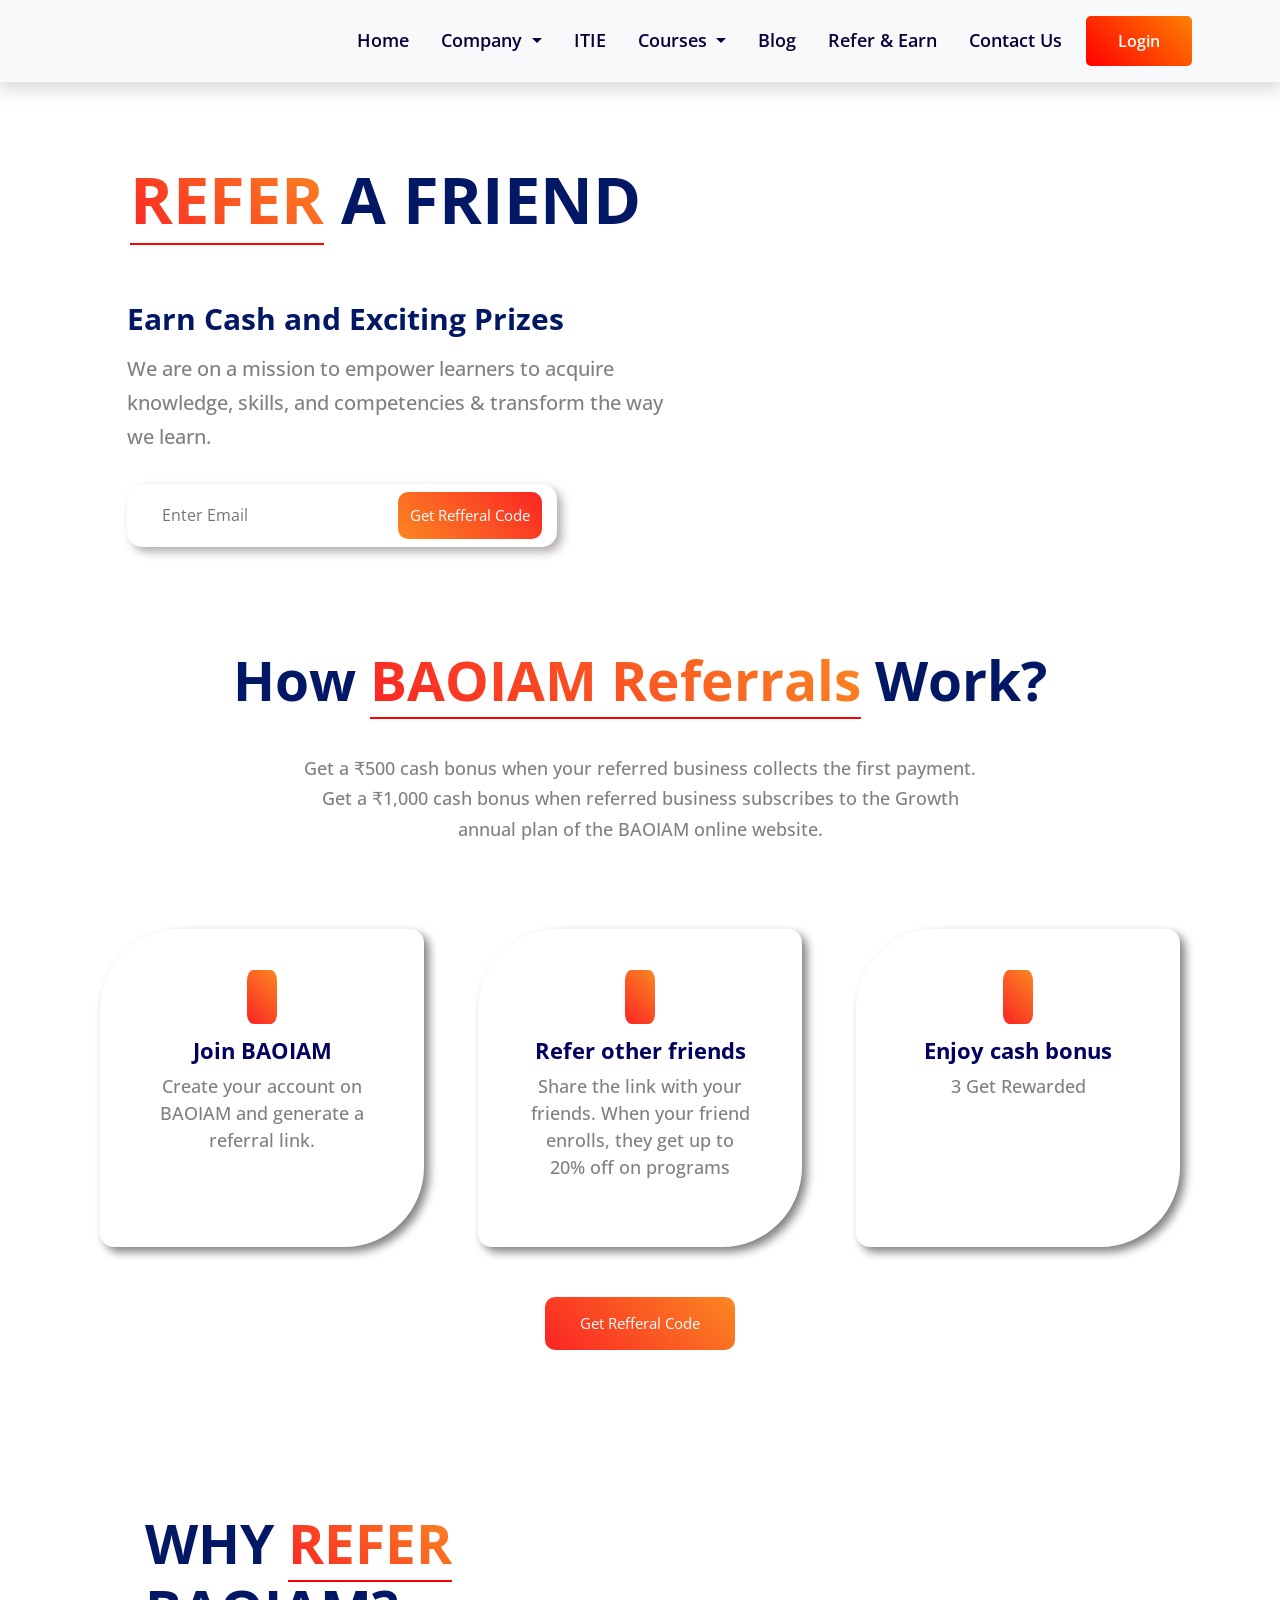
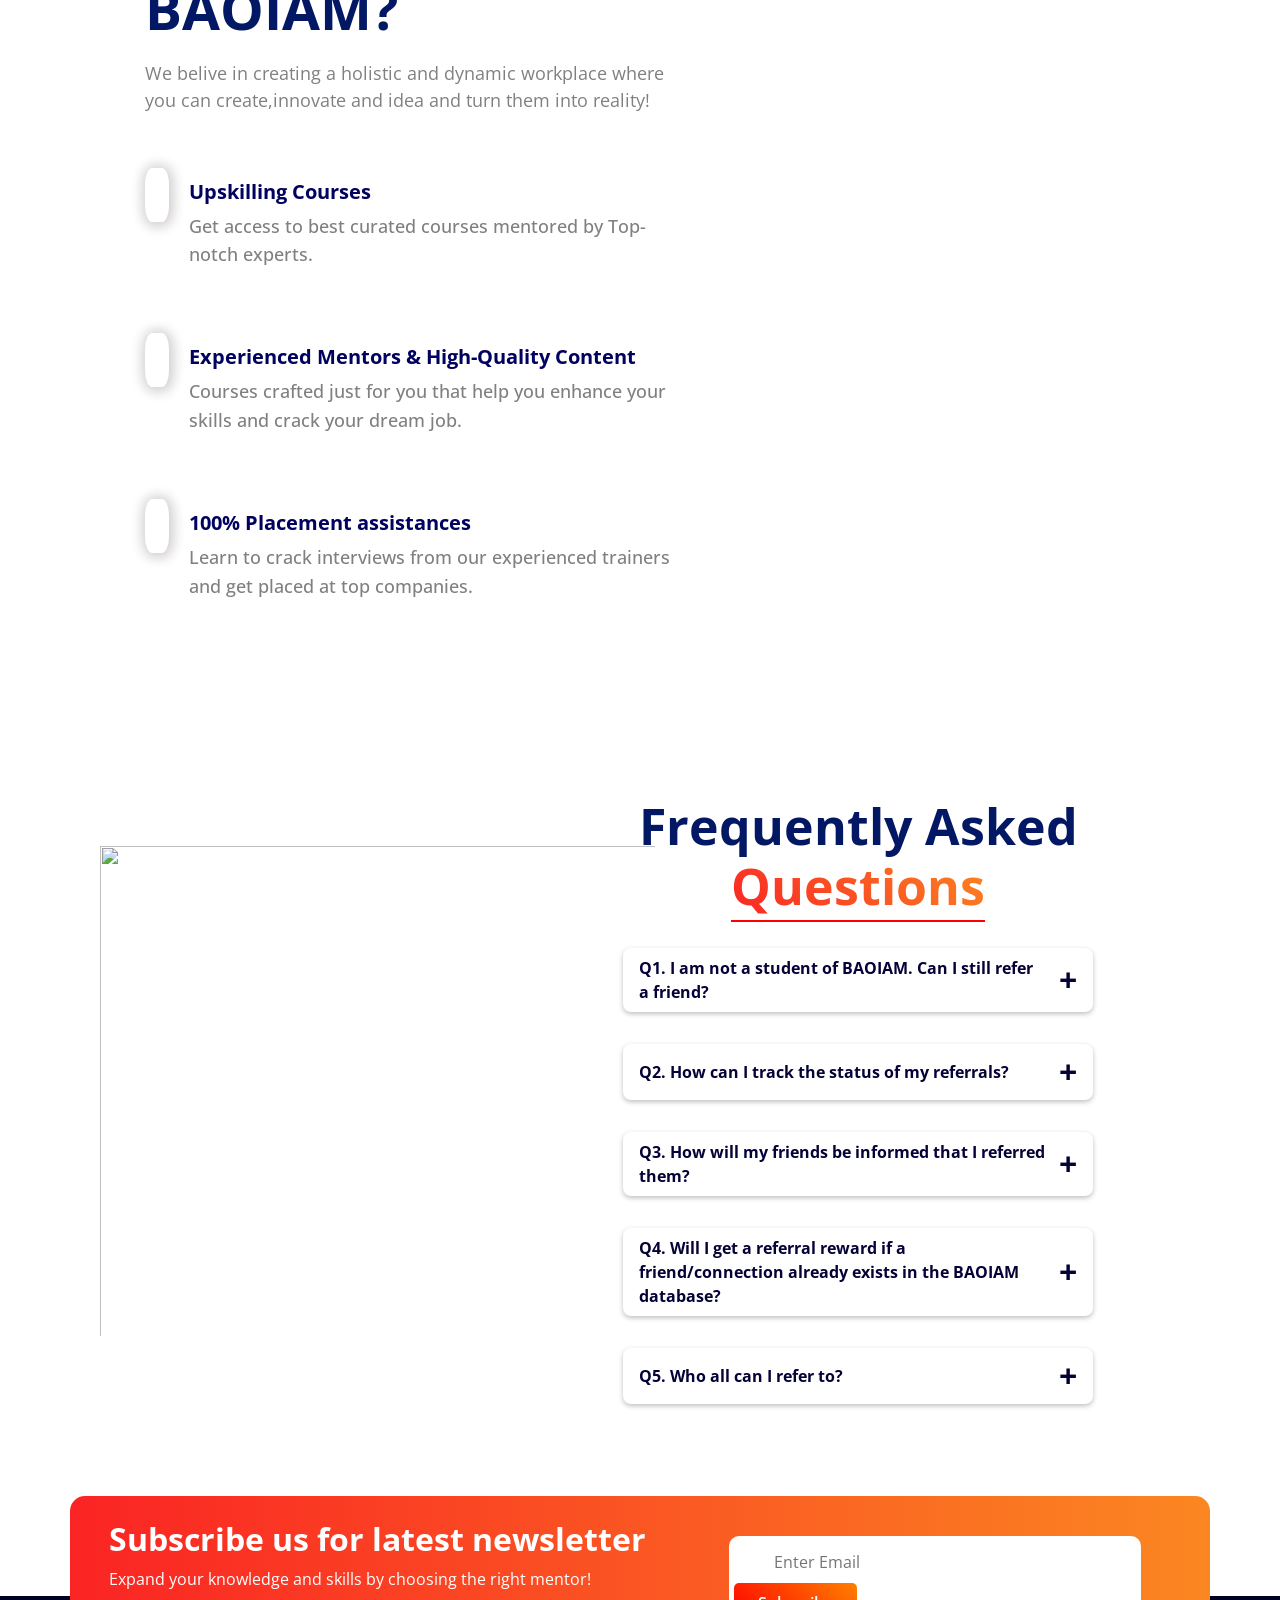
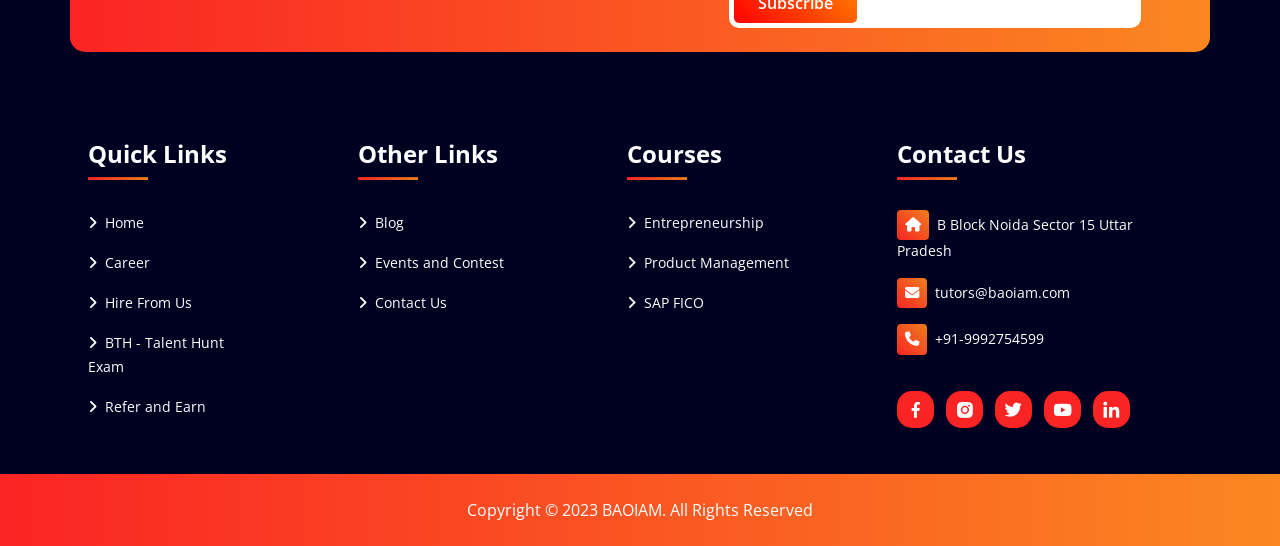
==== Baoiam-refer-page-main/index.html @ 4308d693 "change the align of footer" ====
<!DOCTYPE html>
<html lang="en">

<head>
  <meta charset="UTF-8">
  <meta http-equiv="X-UA-Compatible" content="IE=edge">
  <meta name="viewport" content="width=device-width, initial-scale=1.0">
  <title>Refer & Earn</title>
  <meta name="viewport" content="width=device-width" , initial-scale="1.0">
  <link rel="stylesheet" href="refer.css" />
  <link rel="stylesheet" href="https://unicons.iconscout.com/release/v4.0.0/css/line.css" />

  <link rel="stylesheet" href="Header-footer.css">
  <link rel="stylesheet" href="https://cdn.jsdelivr.net/npm/bootstrap@4.6.2/dist/css/bootstrap.min.css"
    integrity="sha384-xOolHFLEh07PJGoPkLv1IbcEPTNtaed2xpHsD9ESMhqIYd0nLMwNLD69Npy4HI+N" crossorigin="anonymous">
  <link rel="stylesheet" href="https://cdnjs.cloudflare.com/ajax/libs/font-awesome/6.3.0/css/all.min.css">

  <link rel="stylesheet" href="https://cdn.jsdelivr.net/npm/@fortawesome/fontawesome-free@6.2.1/css/fontawesome.min.css"
    integrity="sha384-QYIZto+st3yW+o8+5OHfT6S482Zsvz2WfOzpFSXMF9zqeLcFV0/wlZpMtyFcZALm" crossorigin="anonymous">
  <link href='https://unpkg.com/boxicons@2.1.4/css/boxicons.min.css' rel='stylesheet'>


</head>

<body>

  <header>
    <nav class="navbar fixed-top navbar-expand-lg navbar-light bg-light shadow p-2  pr-3" id="navbar">
      <a class="navbar-brand" href="">
        <img src="image/brand.png" alt="">
      </a>
      <button class="navbar-toggler" type="button" data-toggle="collapse" data-target="#navbarNavDropdown"
        aria-controls="navbarNavDropdown" aria-expanded="false" aria-label="Toggle navigation">
        <span class="navbar-toggler-icon"></span>
      </button>
      <div class="collapse navbar-collapse" id="navbarNavDropdown">
        <div class="mr-auto"></div>
        <ul class="navbar-nav">
          <li class="nav-item">
            <a class="nav-link" href="../index.html">Home</a>
          </li>
          <li class="nav-item dropdown">
            <a class="nav-link dropdown-toggle" href="#" id="navbarDropdown" role="button" data-toggle="dropdown"
              aria-haspopup="true" aria-expanded="false">
              Company
            </a>
            <div class="dropdown-menu" aria-labelledby="navbarDropdown">
              <a class="dropdown-item" href="../career/career.html">Career</a>
              <a class="dropdown-item" href="../Hire-From-Us/index.html">Hire from us</a>
            </div>
          </li>
          <li class="nav-item">
            <a class="nav-link" href="../ITIE-master/index.html">ITIE</a>
          </li>

          <li class="nav-item dropdown">
            <a class="nav-link dropdown-toggle" href="#" id="navbarDropdown" role="button" data-toggle="dropdown"
              aria-haspopup="true" aria-expanded="false">
              Courses
            </a>
            <div class="dropdown-menu" aria-labelledby="navbarDropdown">
              <a class="dropdown-item" href="../course-master/index.html">Courses</a>
              <a class="dropdown-item" href="../Entre-master/index.html">Entrepreneurship Course</a>
            </div>
          </li>
          <li class="nav-item">
            <a class="nav-link" href="./Blog-Section-main/main-blog.html">Blog</a>
          </li>
          <li class="nav-item">
            <a class="nav-link" href="./Baoiam-refer-page-main/index.html">Refer & Earn</a>
          </li>
          <li class="nav-item active">
            <a class="nav-link" id="active" href="../contact-page/index.html">Contact Us</a>
          </li>

          <li class="nav-item">
            <a href="../Login/index.html"><button class="btn-1">Login</button></a>
          </li>
        </ul>
      </div>
    </nav>
    </div>
  </header>
  <!--refer and earn SECTION-->
  <section class="homepage">
    <div class="heading">
      <h3> <span>REFER</span> A FRIEND</h3>
    </div>

    <div class="refer_row">
      <div class="rf_col">
        <!-- <h3> <span>REFER</span> A FRIEND</h3>-->
        <h4>Earn Cash and Exciting Prizes</span></h4>
        <p>
          We are on a mission to empower learners to acquire knowledge, skills,
          and competencies & transform the way we learn.
        </p>
        <form action="">
          <input type="email" class="emailtext" name="Email" placeholder="Enter Email" required />
          <button type="submit" class="bttn">Get Refferal Code</button>
        </form>
      </div>
      <div class="rf_col2">
        <img src="image/Refer_img.png" alt="" />
      </div>
    </div>
  </section>
  <!--HOW SECTION-->
  <section class="how">
    <div class="ad_header1">
      <div class="titale">
        <h2>How <span>BAOIAM Referrals</span> Work?</h2>
        <p>
          Get a ₹500 cash bonus when your referred business collects the first
          payment. Get a ₹1,000 cash bonus when referred business subscribes
          to the Growth annual plan of the BAOIAM online website.
        </p>
      </div>
    </div>

    <div class="content">
      <div class="content_list1">
        <div class="content_data">
          <div class="data_list">
            <i class="uil uil-refresh"></i>
            <h3>Join BAOIAM</h3>
            <p>
               Create your account on BAOIAM and generate a referral link.
            </p>
          </div>
        </div>

        <div class="arrow">
          <i class="uil uil-arrow-circle-right"></i>
        </div>

        <div class="content_data">
          <div class="data_list">
            <i class="uil uil-refresh"></i>
            <h3>Refer other friends</h3>
            <p>
              Share the link with your friends. When your friend enrolls, they get up to 20% off on programs
            </p>
          </div>
        </div>

        <div class="arrow">
          <i class="uil uil-arrow-circle-right"></i>
        </div>

        <div class="content_data">
          <div class="data_list">
            <i class="uil uil-refresh"></i>
            <h3>Enjoy cash bonus</h3>
            <p>
              3 Get Rewarded
            </p>
          </div>
        </div>
      </div>
    </div>
    <div class="refer_buttom">
      <button type="submit" class="bttn2">Get Refferal Code</button>
    </div>
  </section>
  <!--why SECTION-->
  <section class="why">
    <div class="why_list">
      <div class="list1">
        <div class="why_head">
          <h3>WHY <span>REFER</span> BAOIAM?</h3>
          <p>We belive in creating a holistic and dynamic workplace where you
            can create,innovate and idea and turn them into reality!</p>
        </div>

        <div class="why_content">
          <div class="why_content_data">
            <div class="icons">
              <i class="uil uil-shield-check"></i>
            </div>
            <div class="why_content_data_list">
              <h3>Upskilling Courses</h3>
              <p>Get access to best curated courses mentored by Top-notch experts.</p>
            </div>
          </div>

          <div class="why_content_data">
            <div class="icons">
              <i class="uil uil-shield-check"></i>
            </div>
            <div class="why_content_data_list">
              <h3>Experienced Mentors & High-Quality Content</h3>
              <p>Courses crafted just for you that help you enhance your
                skills and crack your dream job.</p>
            </div>
          </div>

          <div class="why_content_data">
            <div class="icons">
              <i class="uil uil-shield-check"></i>
            </div>
            <div class="why_content_data_list">
              <h3>100% Placement assistances</h3>
              <p>Learn to crack interviews from our experienced trainers and get placed at top companies.</p>
            </div>
          </div>
        </div>
      </div>
      <div class="list2">
        <img src="image/Yes_or_no.png" alt="">
      </div>
    </div>
  </section>
  <!--FQA SECTION-->
  <div class="container-main faq">
    <div class="img">
      <img id="faq-img" src="image/FAQs-amico.png">
    </div>

    <div class="ac-main">
      <h1>Frequently Asked <span>Questions</span></h1>
      <div class="accordion">
        <div class="accordion-item">
          <div class="accordion-item-header">
            Q1. I am not a student of BAOIAM. Can I still refer a friend?
          </div><!-- /.accordion-item-header -->
          <div class="accordion-item-body">
            <div class="accordion-item-body-content">
              Yes, If you are aware of BAOIAM and believe in what we are doing, then feel free to refer your friend.
            </div>
          </div><!-- /.accordion-item-body -->
        </div><!-- /.accordion-item -->
      </div>
      <div class="accordion">
        <div class="accordion-item">
          <div class="accordion-item-header">
            Q2. How can I track the status of my referrals?
          </div>
          <div class="accordion-item-body">
            <div class="accordion-item-body-content">
              You will be informed by email once BAOIAM receives your referral details.
            </div>
          </div>
        </div>
      </div>
      <div class="accordion">
        <div class="accordion-item">
          <div class="accordion-item-header">
            Q3. How will my friends be informed that I referred them?
          </div>
          <div class="accordion-item-body">
            <div class="accordion-item-body-content">
              Your friends will receive an email confirmation from BAOIAM informing them that they have been referred by
              you. They will be asked to confirm.
            </div>
          </div>
        </div>
      </div>
      <div class="accordion">
        <div class="accordion-item">
          <div class="accordion-item-header">
            Q4. Will I get a referral reward if a friend/connection already exists in the BAOIAM database?
          </div>
          <div class="accordion-item-body">
            <div class="accordion-item-body-content">
              No, there is no reward if your friend is connected with BAOIAM or its infromation exists in  BAOIAM database
            </div>
          </div>
        </div>
      </div>
      <div class="accordion">
        <div class="accordion-item">
          <div class="accordion-item-header">
            Q5. Who all can I refer to?
          </div>
          <div class="accordion-item-body">
            <div class="accordion-item-body-content">
              Anyone who meets the eligibility criteria for our courses can be referred. They should be between 18 - 28
              years of age. They should know the basics of the English language, have a laptop, and a good internet
              connection.
            </div>
          </div>
        </div>
      </div>
    </div>
  </div>
  <!--subscribe SECTION-->
  <div class="container subscribe" id="subscribe">
    <div class="col-md-12 p-4 row">
      <div class="col-md-7">
        <h2>Subscribe us for latest newsletter</h2>
        <p>Expand your knowledge and skills by choosing the right mentor!</p>
      </div>
      <div class="col-md-5 pt-3">
        <div class="form">
          <input type="email" name="Email" placeholder="Enter Email" required>
          <button type="Submit" class="btn-3">Subscribe</button>
        </div>
      </div>
    </div>
  </div>
  <!--Footer SECTION-->
  <footer class="text-center text-white">
    <div class="footer-container text-left text-md-start mt-4">
      <div class="row mr-3">
        <div class="col-md-3 col-lg-2 col-xl-2 mx-auto mb-4">
          <!-- Links -->
          <h6>Quick Links</h6>
          <hr class="mb-4 mt-0 d-inline-block mx-auto" id="hr-line" />
          <p>
            <a href="../index.html" class="text-white" style="font-size: 0.9rem;"><i
                class="fa-solid fa-angle-right mr-2"></i>Home</a>
          </p>
          <p>
            <a href="../career/career.html" class="text-white" style="font-size: 0.9rem;"><i
                class="fa-solid fa-angle-right mr-2"></i>Career</a>
          </p>
          <p>
            <a href="../Hire-From-Us/index.html" class="text-white" style="font-size: 0.9rem;"><i class="fa-solid fa-angle-right mr-2"></i>Hire
              From Us</a>
          </p>
          <p>
            <a href="#!" class="text-white" style="font-size: 0.9rem;"><i class="fa-solid fa-angle-right mr-2"></i>BTH
              - Talent Hunt Exam</a>
          </p>
          <p>
            <a href="../Baoiam-refer-page-main/index.html" class="text-white" style="font-size: 0.9rem;"><i class="fa-solid fa-angle-right mr-2"></i>Refer
              and Earn</a>
          </p>
        </div>

        <div class="col-md-3 col-lg-2 col-xl-2 mx-auto mb-4">
          <!-- Links -->
          <h6>Other Links</h6>
          <hr class="mb-4 mt-0 d-inline-block mx-auto" id="hr-line" />
          <p>
            <a href="../Blog-Section-main/main-blog.html" class="text-white" style="font-size: 0.9rem;"><i
                class="fa-solid fa-angle-right mr-2"></i>Blog</a>
          </p>
          <p>
            <a href="#!" class="text-white" style="font-size: 0.9rem;"><i
                class="fa-solid fa-angle-right mr-2"></i>Events and Contest</a>
          </p>
          <p>
            <a href="../contact-page/index.html" class="text-white" style="font-size: 0.9rem;"><i
                class="fa-solid fa-angle-right mr-2"></i>Contact Us</a>
          </p>
        </div>
        <!-- Grid column -->

        <!-- Grid column -->
        <div class="col-md-3 col-lg-2 col-xl-2 mx-auto mb-4">
          <!-- Links -->
          <h6>Courses</h6>
          <hr class="mb-4 mt-0 d-inline-block mx-auto" id="hr-line" />
          <p>
            <a href="../Blog-Section-main/blogs/blog2.html" class="text-white" style="font-size: 0.9rem;"><i
                class="fa-solid fa-angle-right mr-2"></i>Entrepreneurship</a>
          </p>
          <p>
            <a href="../Blog-Section-main/blogs/blog1.html" class="text-white" style="font-size: 0.9rem;"><i
                class="fa-solid fa-angle-right mr-2"></i>Product Management</a>
          </p>
          <p>
            <a href="#!" class="text-white" style="font-size: 0.9rem;"><i class="fa-solid fa-angle-right mr-2"></i>SAP
              FICO</a>
          </p>
        </div>
        <!-- Grid column -->

        <!-- Grid column -->
        <div class="col-md-3 col-lg-3 col-xl-3 mx-auto mb-md-0 mb-3 contact-us">
          <!-- Links -->
          <h6>Contact Us</h6>
          <hr class="mb-4 mt-0 d-inline-block mx-auto" id="hr-line" />
          <p style="font-size: 0.9rem;"><i class="fas fa-home mr-1 p-2 rounded"></i> B Block Noida Sector 15 Uttar
            Pradesh</p>
          <p style="font-size: 0.9rem;"><i class="fas fa-envelope mr-1 p-2 rounded"></i> tutors@baoiam.com</p>
          <p style="font-size: 0.9rem;"><i class="fas fa-phone mr-1 p-2 rounded"></i> +91-9992754599</p>
          <div class="social">
            <a href="https://www.facebook.com/profile.php?id=100064896061625"><i class='bx bxl-facebook'></i></a>
            <a href="https://www.instagram.com/beaoneinamillion/"><i class='bx bxl-instagram-alt'></i></a>
            <a href="https://twitter.com/BAOIAM1"><i class='bx bxl-twitter'></i></a>
            <a href="#"><i class='bx bxl-youtube'></i></a>
            <a href="https://www.linkedin.com/company/baoiam-innovations-pvt-ltd/mycompany/"><i class='bx bxl-linkedin'></i></a>
          </div>
        </div>
      </div>
    </div>
    </div>

    <div class="footer-end text-left p-2">
      <div class="footer-end-container">
        Copyright © 2023
        <a class="text-white" href="https://mdbootstrap.com/">BAOIAM. </a>All Rights Reserved
      </div>
    </div>
  </footer>


  <script src="https://cdnjs.cloudflare.com/ajax/libs/jquery/3.6.4/jquery.min.js"></script>
  <script src="https://cdn.jsdelivr.net/npm/popper.js@1.16.1/dist/umd/popper.min.js"
    integrity="sha384-9reFTGAW83EW2RDu2S0VKaIzap3H66lZH81PoYlFhbGU+6BZp6G7niu735Sk7lN" crossorigin="anonymous"></script>
  <script src="https://cdn.jsdelivr.net/npm/bootstrap@4.6.2/dist/js/bootstrap.min.js"
    integrity="sha384-+sLIOodYLS7CIrQpBjl+C7nPvqq+FbNUBDunl/OZv93DB7Ln/533i8e/mZXLi/P+"
    crossorigin="anonymous"></script>
  <script>
    var lastScrollTop = 0;
    navbar = document.getElementById('navbar');
    window.addEventListener("scroll", function () {
      var scrollTop = window.pageXOffset || document.documentElement.scrollTop;

      if (scrollTop > lastScrollTop) {
        navbar.style.top = '-100px';
      } else {
        navbar.style.top = '0';
      }
      lastScrollTop = scrollTop;
    })

    const accordionItemHeaders = document.querySelectorAll(".accordion-item-header");

    accordionItemHeaders.forEach(accordionItemHeader => {
      accordionItemHeader.addEventListener("click", event => {


        const currentlyActiveAccordionItemHeader = document.querySelector(".accordion-item-header.active");
        if (currentlyActiveAccordionItemHeader && currentlyActiveAccordionItemHeader !== accordionItemHeader) {
          currentlyActiveAccordionItemHeader.classList.toggle("active");
          currentlyActiveAccordionItemHeader.nextElementSibling.style.maxHeight = 0;
        }

        accordionItemHeader.classList.toggle("active");
        const accordionItemBody = accordionItemHeader.nextElementSibling;
        if (accordionItemHeader.classList.contains("active")) {
          accordionItemBody.style.maxHeight = accordionItemBody.scrollHeight + "px";
        }
        else {
          accordionItemBody.style.maxHeight = 0;
        }

      });
    });
  </script>
</body>

</html>
---- Baoiam-refer-page-main/refer.css ----
@import url('https://fonts.googleapis.com/css2?family=Open+Sans:wght@300;400;500;600;700;800&display=swap');
@import url('https://fonts.googleapis.com/css2?family=PT+Sans:wght@400;700&display=swap'); 

@import url('https://fonts.googleapis.com/css2?family=Open+Sans:wght@300;400;500;600;700;800&display=swap');
@import url('https://fonts.googleapis.com/css2?family=PT+Sans:wght@400;700&display=swap');

* {
  margin: 0;
  padding: 0;
  box-sizing: border-box;
  font-family: 'Open Sans', sans-serif;
}

body{
  overflow-x: hidden;
}
:root {
  --color-orange: linear-gradient(45deg, #fa2424, #ed7e1e);
  --color-white: #ffffff;
  --box-shadow: 0px 0px 50px 0px rgb(0 0 0/10%);
}

.orange-color{
  position: relative; 
  background: -webkit-linear-gradient(0deg,#fa2424, #fb8721);
  -webkit-background-clip: text;
  -webkit-text-fill-color: transparent;
}

a{
  text-decoration: none !important;
}


img {
  width: 100%;
}

.btn-3 {
  font-size: 1rem;
  font-weight: 600;
  padding: 0.5rem 1.5rem;
  background: -webkit-linear-gradient(45deg, #ff0000, #ff8000);
  -webkit-text-fill-color: #ffffff;
  border: none;
  border-radius: 5px;
  transition: 3s;
}

.btn-1:hover {
  background: -webkit-linear-gradient(45deg, #ff8000, #ff0000);
}


header {
  background: var(--color-white);
  z-index: 1 !important;
  box-shadow: rgb(49, 49, 49);
}

header .nav-item {
  padding: 0.5rem;
}

header .nav-item a {
  padding-top: 0.7rem;
  color: rgb(6, 0, 56) !important;
  font-size: 1.1rem;
  font-weight: 600;
}

header .navbar-brand{
  padding-left:4rem;
}

header .navbar-nav{
  padding-right:4rem;
}

header img {
  width: 120px;
}


header .nav-item a:hover {
  color: #ec4f01 !important;
}

.btn-1 {
  font-size: 1rem;
  font-weight: 600;
  padding: 0.8rem 2rem;
  background: -webkit-linear-gradient(45deg, #ff0000, #ff8000);
  -webkit-text-fill-color: #ffffff;
  border: none;
  border-radius: 5px;
  transition: 3s;
}

.btn-1:hover {
  background: -webkit-linear-gradient(45deg, #ff8000, #ff0000);
}




.underline{
  position: relative; 
  background: -webkit-linear-gradient(0deg,#fa2424, #fb8721);
  -webkit-background-clip: text;
  -webkit-text-fill-color: transparent;
  border-bottom: 2px solid rgb(245, 69, 0);
}

.subscribe{
  position: relative;
  margin-bottom: -5rem;
  background: -webkit-linear-gradient(0deg,#fa2424, #fb8721);
  border-radius: 15px;
  color: #fff;
}

#subscribe h2{
  font-weight: 700;
}

.form{
  background: #ffffff;
  padding: 5px 5px;
  border-radius: 10px;
  
}

.form input{
  border-radius: 5px;
  border-style: none;
  color: rgb(29, 29, 29);
  background-color: white;
  padding:9px 2.5rem;
  outline: none;
}

.social a{
  margin-right: 0.5rem;
}
@media (max-width: 991px) {

    header .navbar-brand{
      padding-left:3rem;
    }
    
    header .navbar-nav{
      padding-right:3rem;
    }

    .form input{
      padding:9px 1rem;
    }
}

@media (max-width: 769px) {
  .form input{
    padding:9px 2.6rem;
  }
}


@media (max-width: 576px){

  header .navbar-brand{
    padding-left:1rem;
  }
  
  header .navbar-nav{
    padding-right:1rem;
  }
  .form input{
    border-radius: 5px;
    border-style: none;
    color: rgb(29, 29, 29);
    background-color: white;
    padding:9px 1.5rem;
    outline: none;
  }
}


footer{
  display: relative;
  background-color: #000121;
  /* height: 100vh; */
}

.footer-container{
  padding-top: 9rem !important;
  padding: 1rem 4% ;
}

.footer-end-container{
  padding: 1rem 6% ;
   /* border: 1px solid white; */
   margin: 0 auto;
   text-align: center;
}
footer .row h6{
  font-size: 1.5rem;
  font-weight: 700;
}

#hr-line{
  width: 60px; 
  background:var(--color-orange); 
  height: 1.5px;
}

footer .contact-us p i{
  background: var(--color-orange);
  font-weight: 700;
}

footer .contact-us p div i{
  background: var(--color-orange);
  font-weight: 700;
}

.footer-end{
  background: -webkit-linear-gradient(0deg,#fa2424, #fb8721);
}

.social {
  padding-right: 5px;
}

.social a {
  height: 37px;
  width: 37px;
  background: #fa2424;
  color: #fff;
  display: inline-flex;
  align-items: center;
  justify-content: center;
  font-size: 21px;
  border-radius: 15px;
  margin-top: 20px;
  transition: 1s;
}

.social a:hover {
  background: #fff;
  color:#fa2424;
}



.homepage{
    margin: 0px 100px;
    /* background: url("/abstract-background-illustration-watercolor-blue-green.jpg"); */
    margin-top: 160px;
   
}
.heading h3{
  font-size: 65px;
  color:#031864;
  padding-left: 30px;
  font-weight: bold; 

}
.heading h3 span{
  font-size: 65px;
    background: -webkit-linear-gradient(45deg,#fa2424,#fb8721);
    -webkit-background-clip: text;
    -webkit-text-fill-color: transparent;
    border-bottom: 2px solid red;

}
.refer_row{
    display: flex;
    justify-content:center;
    
}
.rf_col{
    width:50%;
    margin: 40px 0;
}
/*
.rf_col h3{
    font-size: 65px;
    color:#031864;
    font-weight: bold; 
}

.rf_col h3 span{
    font-size: 65px;
    background: -webkit-linear-gradient(45deg,#fa2424,#fb8721);
    -webkit-background-clip: text;
    -webkit-text-fill-color: transparent;
    border-bottom: 2px solid red;
}
*/
.rf_col h4{
    font-size:30px;
    color:#031864;
    /*
    background: -webkit-linear-gradient(45deg,#011352,#789d7fb0);
    -webkit-background-clip: text;
    -webkit-text-fill-color: transparent;*/
    font-weight: bold;
    margin: 15px 0;

}
.rf_col h4 span{
    font-weight: 700;
    font-size: 35px;
    color: #031864;
}
.rf_col p{
    font-size: 20px;
    color: gray;
    padding-bottom: 10px;
    font-weight: 500;
    line-height: 1.7;
}

form{
    border-radius: 15px;
    padding: 8px 15px;
    background: #ffffff;
    width: fit-content;
    box-shadow: 5px 5px 10px rgb(180, 174, 174);
    margin-top: 20px;
    
}
form input{
    border-radius: 5px;
    border-style: none;
    color: rgb(29, 29, 29);
    background-color: white;
    padding:10px 20px;
    outline: none;
}
.bttn{
    margin-left: 10px;
    background:linear-gradient(45deg,#fb8721,#fa2424);
    border-style: none;
    border-radius: 10px;
    padding: 12px;
    color: rgb(255, 255, 255);
    font-size: 15px;
    transition: transform 0.5s;

}
.bttn:hover{
    /* color: #ffffff; */
    background:linear-gradient(45deg,#fa2424,#fb8721);
    /* background: #6d44b8; */
    cursor: pointer;
    /* transform: scale(1.1); */
    transform:translateY(-5px);

}

.rf_col2{
    width:45%;
}
.rf_col2 img{
    width: 90%;
    position: relative;
    bottom: 17%;
}
/* ---------------how---------- */
.how{
    padding: 60px 100px;
    margin-bottom: 10px;
    /* background: url("/abstract-background-illustration-watercolor-blue-green.jpg"); */

}

.titale h2{
    font-size: 55px;
    color:#031864;
    font-weight: bold;
    text-align: center;
    margin-bottom: 20px;

}

.titale h2 span{
    font-size: 55px;
    background: -webkit-linear-gradient(45deg,#fa2424,#fb8721);
    -webkit-background-clip: text;
    -webkit-text-fill-color: transparent;
    border-bottom: 2px solid red;
}
/* .titale h2 span{
    background: -webkit-linear-gradient(45deg,#3a65ff,#6cff87b0);
    -webkit-background-clip: text;
    -webkit-text-fill-color: transparent;
} */
.titale p{
    padding:0 200px ;
    margin-top: 40px;
    font-size: 18px;
    text-align: center;
    margin-bottom: 30px;
    color: gray;
    font-weight: 500;
    line-height: 1.7;
}

.content_list1{
    padding-top: 10px;
    display: flex;
    justify-content: space-between;
    text-align: center;
}
.content_data{
    margin-top: 45px;
    box-shadow: 5px 5px 10px gray;
    flex-basis: 30%;
    /* border: 2px solid red; */
    padding: 50px 50px;
    /* background: white; */
    border-radius:80px 14px;
}

.data_list i{
    padding:  10px 15px;
    /* border: 2px solid red; */
    border-radius: 20%;
    font-size: 25px;
    background: linear-gradient(45deg,#fa2424,#fb8721);
    color: white;

}
.data_list h3{
    margin-top: 20px;
    margin-bottom: 10px;
    color: rgb(1, 1, 96);
    font-size: 22px;
    font-weight: bold;
}
.data_list p{
    color: gray;
    font-size: 18px;
    font-weight: 500;
}
.refer_buttom{
    text-align: center;
    margin-top: 30px;
    padding: 20px;
}
.bttn2{
    /* margin-left: 10px; */
    background:linear-gradient(45deg,#fa2424,#fb8721);
    border-style: none;
    border-radius: 10px;
    padding: 15px 35px;
    color: rgb(255, 255, 255);
    font-size: 15px;
    transition: transform 0.5s;

}
.bttn2:hover{
    /* color: #ffffff; */
    background:linear-gradient(45deg,#fa2424,#fb8721);
    cursor: pointer;
    /* transform:; */
    transform: scale(1.1);
}
.arrow{
    padding-top: 155px;
}
.arrow i{
    /* border: 2px solid red ; */
    /* padding: 6px; */
    font-size: 35px;
    color: #6d44b8;
}

/* ------------------why------------ */
.why{
    padding: 50px 100px;
}
.why_list{
    display: flex;
    justify-content: center;
    
}
.list1{
    flex-basis: 50%;
}
.list2{
    flex-basis: 40%;
   
}
.list2 img{
    margin-top: 50px;
    width: 450px;
    float: right;
 /*   border-radius:30% 10% 30% ;
    box-shadow: 4px 4px 8px 2px rgba(96, 96, 96, 0.729); */
}
.why_head{
    
    font-size: 18px;
    color: gray;
    padding:20px 0px;
}
.why_head h3{
    font-size: 55px;
    color:#031864;
    font-weight: bold;
    padding-bottom: 10px;
}

.why_head h3 span{
    background-image: -webkit-linear-gradient(45deg,#fa2424,#fb8721);
    -webkit-background-clip: text;
    -webkit-text-fill-color: transparent;
    border-bottom:2px solid red;
}
.why_content_data{
    display: flex;
    margin-bottom: 20px;
}
.icons{
    margin-top: 27px;
}
.icons i{
    /* border: 2px solid red; */
    width: fit-content;
    font-size: 25px;
    border-radius: 30%;
    box-shadow: 1px 1px 12px 4px rgb(211, 207, 207);
    padding: 10px 12px;
    color: #fa2424;
    margin-right: 10px;
    margin-bottom: 20px;
    margin-top: 30px;
}
.why_content_data_list {
    font-size: 16px;
    color: gray;
    padding: 10px;
}
.why_content_data_list h3{
    color: rgb(1, 1, 96);
    padding-bottom: 0px;
    font-size: 20px;
    font-weight: bold;
    margin-top: 20px;
    /* font-weight: 700; */
}

.why_content_data_list p{
    font-size: 18px;
    font-weight: 500;
    line-height: 1.6;
}
/* -----------faq------------- */

.container-main{
    display: flex;
    justify-content: center;
    margin: 50px 95px;
  }

  .accordion {
    width: 72%;
    max-width: 1000px;
    margin: 2rem auto;
    
  }
  
  .ac-main h1{
    margin-top: 50px;
    font-size: 50px;
    text-align: center;
    color:#031864;
    font-weight: bold; 
}

.ac-main h1 span{
    font-size: 50px;
    background: -webkit-linear-gradient(45deg,#fa2424,#fb8721);
    -webkit-background-clip: text;
    -webkit-text-fill-color: transparent;
    border-bottom: 2px solid red;
}
  .accordion-item {
    background-color: #fff;
    color: #050237;
    margin: 1rem 0;
    border-radius: 0.5rem;
    box-shadow: 0 2px 5px 0 rgba(0,0,0,0.25);
  }
  
  .accordion-item-header {
    padding: 0.5rem 3rem 0.5rem 1rem;
    min-height: 3.5rem;
   
   
    font-weight: bold;
    display: flex;
    align-items: center;
    position: relative;
    cursor: pointer;
  }
  
  .accordion-item-header:hover{
    color:rgb(251, 96, 13);
    font-size: 1.05rem;
  } 
  .accordion-item-header::after {
    content: "\002B";
    font-size: 2rem;
    position: absolute;
    right: 1rem;
  }
  
  .accordion-item-header.active::after {
    content: "\2212";
  }
  
  .accordion-item-body {
    max-height: 0;
    overflow: hidden;
    transition: max-height 0.2s ease-out;
    color:rgb(99, 99, 99);
    font-weight: 500;
  }
  
  .accordion-item-body-content {
    padding: 1rem;
    line-height: 1.5rem;
    border-top: 1px solid;
    border-image: linear-gradient(to right, transparent, #34495e, transparent) 1;
  }
  
  .accordion-item-body-content ul{
      margin: 0 15px;
  }
  
  .img{
      width:40%;
     margin:100px 0;
  }
  
  .img img{
  width: 600px;
  height: 500px;
  padding-bottom: 10px;
  padding-right: 40px;
  padding-left: 5px;

  }
  



@media screen and (max-width:1000px)
{

    .homepage{
    margin: 50px 50px;
    /* background: url("/abstract-background-illustration-watercolor-blue-green.jpg"); */
    margin-top: 100px;
   
}
   
    .refer_row{
        flex-direction: column;
    }

    .rf_col{
    width:90%;
    margin: 40px 0;
}

    .rf_col2{
    width:90%;
    float: none;
}
.rf_col2 img{
    width: 90%;
}


/* HOW REFER WORK */

.how{
    padding: 60px 40px;
    margin-bottom: 10px;
    /* background: url("/abstract-background-illustration-watercolor-blue-green.jpg"); */

}

.titale h2{
    font-size: 45px;
}

.titale h2 span{
    font-size: 45px;
}


.titale p{
    padding:0 50px ;
}


/* Why Baoiam */

.why{
    padding: 50px 50px;
}

.why_list{
   flex-direction: column; 
}

.list2 img{
    margin-top: 50px;
    width: 90%;
    float:none;
}

/* FAQ */
.container-main{
    flex-direction: column-reverse;
    margin: 10px 50px;
  }

   .img{
      width:90%;
     margin:50px 0;
  }
  
  .img img{
  width:90%;
  }
  

}


@media screen and (max-width:450px)
{
.data_list h3{
    display:inline;
    font-size:16px;
  }
  
  .data_list i{
    font-size: 12px;
    padding: 5px 5px
   /* padding: 5px 10px 5px 10px;*/
  }
  .data_list p{
    margin-top: 15px;
    font-size: 14px;
  }
  .arrow{

    padding-left: 50px;
    padding-top: 0;
    rotate: 90deg;
}
.arrow i{
    /* border: 2px solid red ; */
    /* padding: 6px; */
    font-size: 35px;
    color: #6d44b8;
}

}







@media screen and (max-width:600px)
{
    .homepage{
        margin: 0px 20px;
        /* background: url("/abstract-background-illustration-watercolor-blue-green.jpg"); */
        margin-top: 100px;
       
    }
    .heading h3{
        font-size: 26px;
        color:#031864;
        font-weight: bold;
        margin-top: 20px;
        margin-bottom: 0px;
        padding-left: 0px;


    }
    
    .heading h3 span{
        font-size: 26px;
    }
    .refer_row {
      display: flex;
      flex-direction: column;
    }
  
    .rf_col {
      order: 2;
    }
  
    .rf_col2 {
      order: 1;
      padding-left: 10%;
    }
    .rf_col2 img {
         margin-top: 30px;
         margin-bottom: 0;
    }
    .rf_col h4{
        font-size:22px;
        margin: 10px 0;

    
    }
    .rf_col h4 span{
        font-weight: 700;
        font-size: 20px;
        color: #080404;
    }
    .rf_col p{
      font-size: 16px;
      text-align: justify;
      
    }
    form {
      text-align: center;
    }
  
    .emailtext {
      text-align: center;
    }


    .how{
        padding: 30px 20px;
        margin-bottom: 10px;
        /* background: url("/abstract-background-illustration-watercolor-blue-green.jpg"); */
    
    }
    
    .titale h2{
        text-align:center ;
        font-size: 20px;
    }
    
    .titale h2 span{
        font-size: 20px;
    }
    
    
    .titale p{
        padding:0 0px ;
        font-size: 16px;
        text-align: justify;
    }

    .content_list1{
        padding-top: 10px;
        display: flex;
        flex-direction: column;
        text-align: center;
    }
    .data_list h3{
      display:inline;
      font-size:16px;
    }
    .data_list i{
      font-size: 15px;
      
      padding: 5px 10px 5px 10px;
    }

    .content_data{
      box-shadow: 4px 4px 4px gray;
        margin-top: 30px;
    }

    .arrow{

        padding-left: 50px;
        padding-top: 0;
        rotate: 90deg;
    }
    .arrow i{
        /* border: 2px solid red ; */
        /* padding: 6px; */
        font-size: 35px;
        color: #6d44b8;
    }


    /* Why Baoiam */

.why{
    padding: 10px 20px;
}
.why_list {
  display: flex;
  flex-direction: column;
}

.list1 {
  order: 2;
}

.list2 {
  order: 1;
  padding-left: 15px;
  padding-right: 10px;
}

.why_head h3{
    font-size: 26px;
}
.why_head span{
  font-size:26px;
}
.why_head p{
  font-size: 16px;
  text-align: justify;
}
.why_content_data_list h3{
  font-size: 18px;
  line-height: 20px;
  margin-top: 22px;
  margin-bottom: 10px;
  /* padding-top: 20px;*/
}
.why_content_data_list p{
  font-size: 16px;
}

.list2 img{
    margin-top: 0px;
    width: 90%;
    float:none;
}


.ac-main h1{
    margin-top: 0px;
    font-size: 24px;
    text-align: center;
    color:#031864;
    font-weight: bold; 
}
.ac-main h1 span{
  font-size: 24px;
}

.accordion {
    width: 100%;
    max-width: 1000px;
    margin: 2rem 10px;
    
  }
  .accordion-item-header{
    font-size: 16px;
    font-weight: 500;
    text-align: left;
  }
  .accordion-item-body-content{
    font-size:16px;
    text-align: justify;
   
  }
  .img img {
    display: none;
    
  }
/*
  .col-md-7 h2{
    font-size: 24px;
    text-align:center;
  }
  .col-md-7 p{
    font-size: 16px;
    text-align:center ;
    padding-left: 10px;
  }
  */
    
}


/*

@media only screen and (min-width: 600px)
{

.homepage{
    margin: 50px 20px;
    /* background: url("/abstract-background-illustration-watercolor-blue-green.jpg"); 
    margin-top: 100px;
}
.heading h3{
  text-align: center;
  font-size: 36px;
  color:#031864;
  font-weight: bold;
}
.heading h3 span{
  font-size: 36px;
}
.refer_row {
  display: flex;
  flex-direction: column;
}
.rf_col {
  order: 2;
}

.rf_col2 {
  order: 1;
  padding-left: 10%;
}
.rf_col2 img {
  margin-top: 30px;
  margin-bottom: 0;
}
.rf_col h4{
 font-size:28px;
 margin: 10px 0;


}
.rf_col h4 span{
 font-weight: 700;
 font-size: 20px;
 color: #080404;
}
.rf_col p{
  font-size: 20px;
  text-align: justify;
  
}
form {
  margin-left: 40px;
  text-align: center;
}

.emailtext {
  text-align: center;
}
/*how section
.how{
  padding: 60px 20px;
  margin-bottom: 10px;
  /* background: url("/abstract-background-illustration-watercolor-blue-green.jpg");

}
.titale h2{
  text-align:center ;
  font-size: 36px;
}

.titale h2 span{
  
  font-size: 36px;
}
.titale p{
  padding:0 0px ;
  font-size: 20px;
  text-align: justify;
}
.content_list1{
  padding: 20px 20px;
  display: flex;
  flex-direction: column;
  text-align: center;
}
.content_data{
  margin-top: 30px;
}
.why{
  padding: 50px 20px;
}
.why_list {
display: flex;
flex-direction: column;
}

.list1 {
order: 2;
}

.list2 {
order: 1;
padding-left: 15px;
padding-right: 10px;
}
.why_head h3{
  text-align:center ;
  font-size: 36px;
}
.why_head span{
  text-align:center ;
font-size:36px;
}
.why_head p{
font-size: 20px;
text-align: justify;
}
.why_content_data_list h3{
font-size: 20px;
/* padding-top: 20px;
}
.why_content_data_list p{
font-size: 18px;
}
.ac-main h1{
  margin-top: 0px;
  font-size: 36px;
  text-align: center;
  color:#031864;
  font-weight: bold; 
}
.ac-main h1 span{
font-size: 36px;
}
.ac-main h1{
  margin-top: 0px;
  font-size: 30px;
  text-align: center;
  color:#031864;
  font-weight: bold; 
}
.ac-main h1 span{
font-size: 30px;
}

.accordion {
  width: 100%;
  max-width: 1000px;
  margin: 2rem 10px;
  
}
.accordion-item-header{
  font-size: 18px;
  font-weight: bold;
  text-align: left;
}
.accordion-item-body-content{
  font-size:18px;
  text-align: justify;
 
}
.img img {
  
  
}

.col-md-7 h2{
  font-size: 24px;
  text-align:center;
}
.col-md-7 p{
  font-size: 16px;
  text-align:center ;
  padding-left: 10px;
}
.form input {
  text-align: center;
}

  button.btn-3 {
  margin-left: 60px;
  
}
}





}*/
---- Baoiam-refer-page-main/Header-footer.css ----
@import url('https://fonts.googleapis.com/css2?family=Open+Sans:wght@300;400;500;600;700;800&display=swap');
@import url('https://fonts.googleapis.com/css2?family=PT+Sans:wght@400;700&display=swap');

* {
  margin: 0;
  padding: 0;
  box-sizing: border-box;
  font-family: 'Open Sans', sans-serif;
}

body{
  overflow-x: hidden;
}
:root {
  --color-orange: linear-gradient(45deg, #fa2424, #ed7e1e);
  --color-white: #ffffff;
  --box-shadow: 0px 0px 50px 0px rgb(0 0 0/10%);
}

.orange-color{
  position: relative; 
  background: -webkit-linear-gradient(0deg,#fa2424, #fb8721);
  -webkit-background-clip: text;
  -webkit-text-fill-color: transparent;
}

a{
  text-decoration: none !important;
}


img {
  width: 100%;
}

.btn-3 {
  font-size: 1rem;
  font-weight: 600;
  padding: 0.5rem 1.5rem;
  background: -webkit-linear-gradient(45deg, #ff0000, #ff8000);
  -webkit-text-fill-color: #ffffff;
  border: none;
  border-radius: 5px;
  transition: 3s;
}

.btn-1:hover {
  background: -webkit-linear-gradient(45deg, #ff8000, #ff0000);
}


header {
  background: var(--color-white);
  z-index: 1 !important;
  box-shadow: rgb(49, 49, 49);
}

header .nav-item {
  padding: 0.5rem;
}

header .nav-item a {
  padding-top: 0.7rem;
  color: rgb(6, 0, 56) !important;
  font-size: 1.1rem;
  font-weight: 600;
}

header .navbar-brand{
  padding-left:4rem;
}

header .navbar-nav{
  padding-right:4rem;
}

header img {
  width: 120px;
}


header .nav-item a:hover {
  color: #ec4f01 !important;
}

.btn-1 {
  font-size: 1rem;
  font-weight: 600;
  padding: 0.8rem 2rem;
  background: -webkit-linear-gradient(45deg, #ff0000, #ff8000);
  -webkit-text-fill-color: #ffffff;
  border: none;
  border-radius: 5px;
  transition: 3s;
}

.btn-1:hover {
  background: -webkit-linear-gradient(45deg, #ff8000, #ff0000);
}




.underline{
  position: relative; 
  background: -webkit-linear-gradient(0deg,#fa2424, #fb8721);
  -webkit-background-clip: text;
  -webkit-text-fill-color: transparent;
  border-bottom: 2px solid rgb(245, 69, 0);
}

.subscribe{
  position: relative;
  margin-bottom: -5rem;
  background: -webkit-linear-gradient(0deg,#fa2424, #fb8721);
  border-radius: 15px;
  color: #fff;
}

#subscribe h2{
  font-weight: 700;
}

.form{
  background: #ffffff;
  padding: 5px 5px;
  border-radius: 10px;
  
}

.form input{
  border-radius: 5px;
  border-style: none;
  color: rgb(29, 29, 29);
  background-color: white;
  padding:9px 2.5rem;
  outline: none;
}

.social a{
  margin-right: 0.5rem;
}
@media (max-width: 991px) {

    header .navbar-brand{
      padding-left:3rem;
    }
    
    header .navbar-nav{
      padding-right:3rem;
    }

    .form input{
      padding:9px 1rem;
    }
}

@media (max-width: 769px) {
  .form input{
    padding:9px 2.6rem;
  }
}


@media (max-width: 576px){

  header .navbar-brand{
    padding-left:1rem;
  }
  
  header .navbar-nav{
    padding-right:1rem;
  }
  .form input{
    border-radius: 5px;
    border-style: none;
    color: rgb(29, 29, 29);
    background-color: white;
    padding:9px 1.5rem;
    outline: none;
  }
}


footer{
  display: relative;
  background-color: #000121;
  /* height: 100vh; */
}

.footer-container{
  padding-top: 9rem !important;
  padding: 1rem 4% ;
}

.footer-end-container{
  padding: 1rem 6% ;
   /* border: 1px solid white; */
   margin: 0 auto;
   text-align: center;
}
footer .row h6{
  font-size: 1.5rem;
  font-weight: 700;
}

#hr-line{
  width: 60px; 
  background:var(--color-orange); 
  height: 1.5px;
}

footer .contact-us p i{
  background: var(--color-orange);
  font-weight: 700;
}

footer .contact-us p div i{
  background: var(--color-orange);
  font-weight: 700;
}

.footer-end{
  background: -webkit-linear-gradient(0deg,#fa2424, #fb8721);
}

.social {
  padding-right: 5px;
}

.social a {
  height: 37px;
  width: 37px;
  background: #fa2424;
  color: #fff;
  display: inline-flex;
  align-items: center;
  justify-content: center;
  font-size: 21px;
  border-radius: 15px;
  margin-top: 20px;
  transition: 1s;
}

.social a:hover {
  background: #fff;
  color:#fa2424;
}
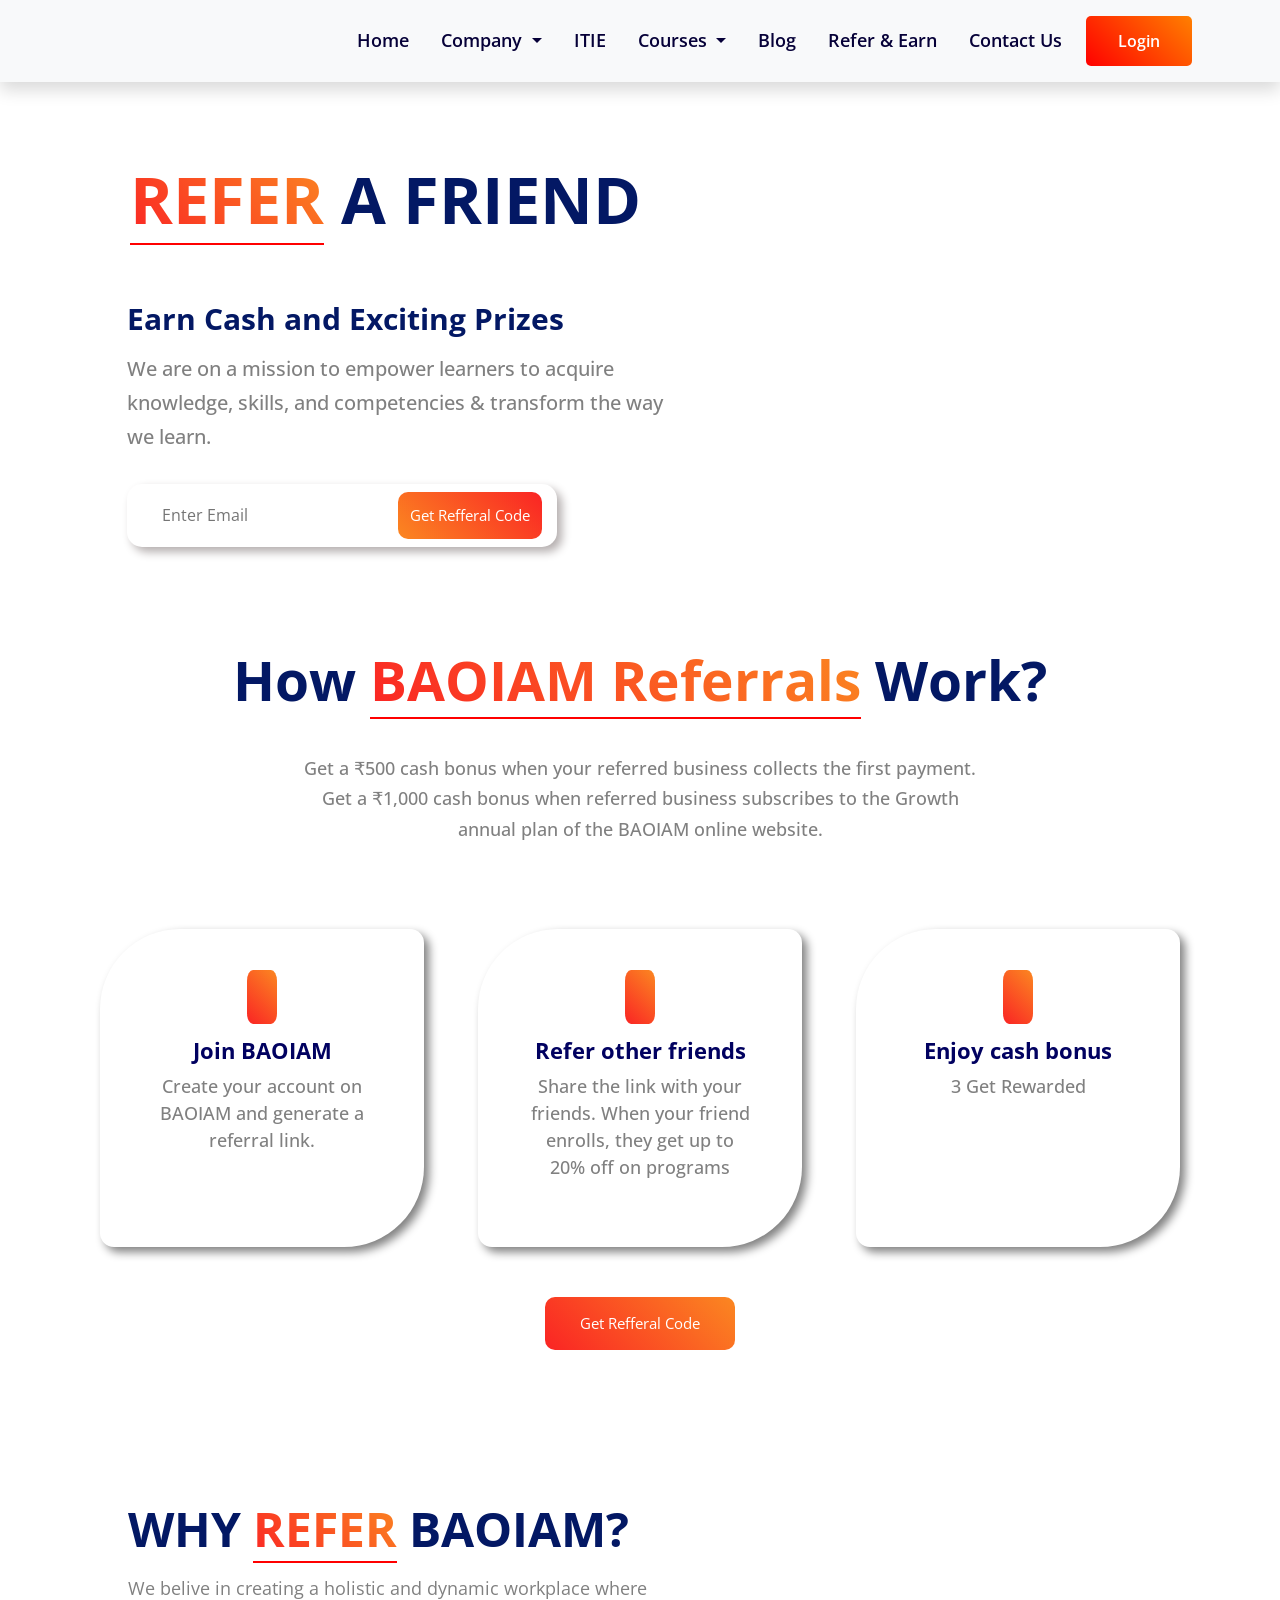
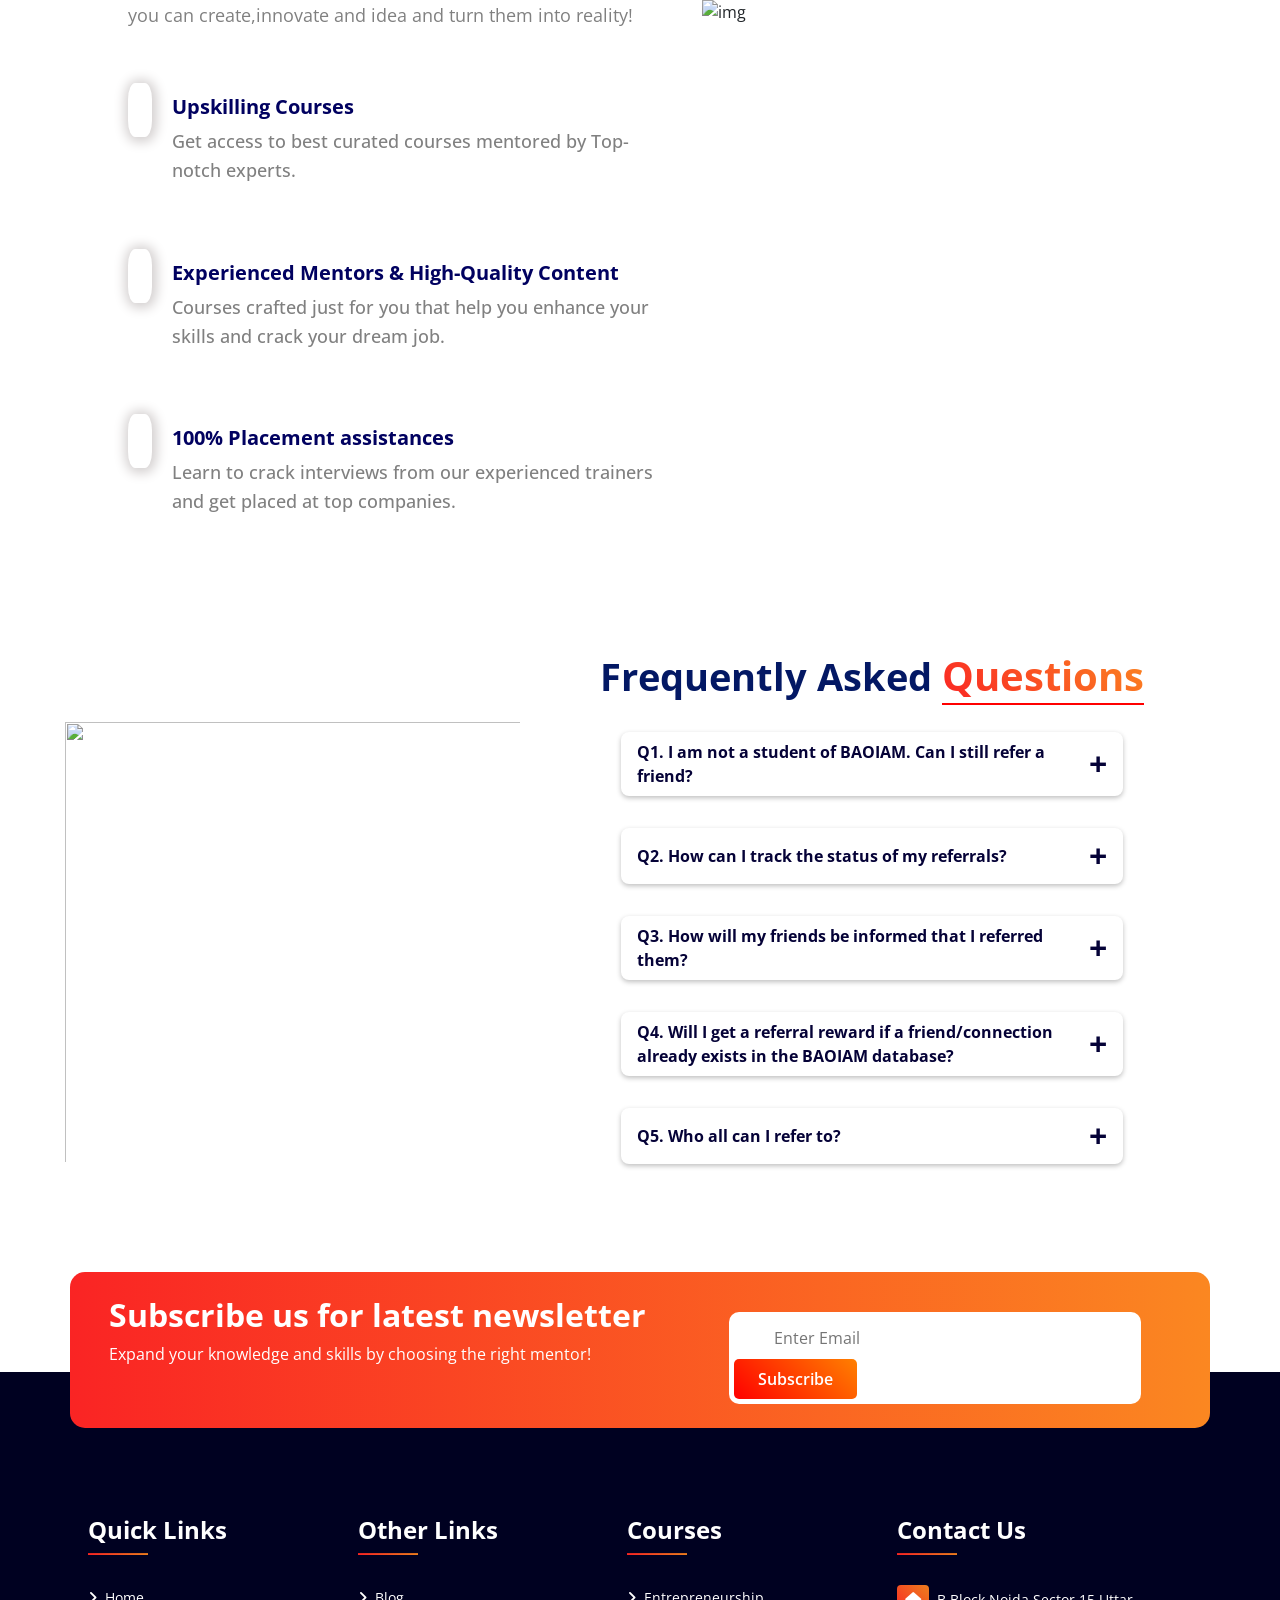
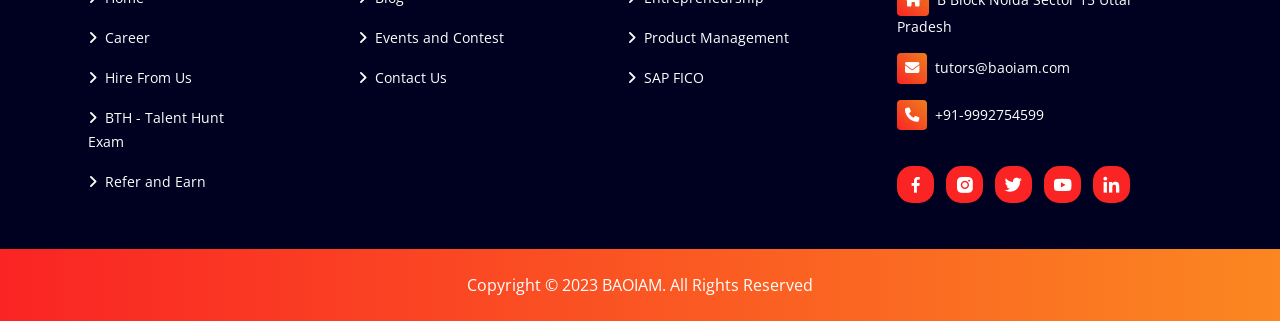
==== commit 08e63ca9: "change in all files in refer & earn page(for make page responsive)" ====
--- a/Baoiam-refer-page-main/index.html
+++ b/Baoiam-refer-page-main/index.html
@@ -95,7 +95,7 @@
           We are on a mission to empower learners to acquire knowledge, skills,
           and competencies & transform the way we learn.
         </p>
-        <form action="">
+        <form action="" class="rf_col_form">
           <input type="email" class="emailtext" name="Email" placeholder="Enter Email" required />
           <button type="submit" class="bttn">Get Refferal Code</button>
         </form>
@@ -163,6 +163,7 @@
       <button type="submit" class="bttn2">Get Refferal Code</button>
     </div>
   </section>
+
   <!--why SECTION-->
   <section class="why">
     <div class="why_list">
@@ -207,7 +208,7 @@
         </div>
       </div>
       <div class="list2">
-        <img src="image/Yes_or_no.png" alt="">
+        <img src="image/Yes_or_no.png" alt="img">
       </div>
     </div>
   </section>
@@ -292,7 +293,7 @@
         <p>Expand your knowledge and skills by choosing the right mentor!</p>
       </div>
       <div class="col-md-5 pt-3">
-        <div class="form">
+        <div class="form form-subs">
           <input type="email" name="Email" placeholder="Enter Email" required>
           <button type="Submit" class="btn-3">Subscribe</button>
         </div>
--- a/Baoiam-refer-page-main/refer.css
+++ b/Baoiam-refer-page-main/refer.css
@@ -37,6 +37,7 @@
 }
 
 .btn-3 {
+  /* border: 1px solid rgb(10, 71, 169); */
   font-size: 1rem;
   font-weight: 600;
   padding: 0.5rem 1.5rem;
@@ -44,7 +45,7 @@
   -webkit-text-fill-color: #ffffff;
   border: none;
   border-radius: 5px;
-  transition: 3s;
+  /* transition: 3s; */
 }
 
 .btn-1:hover {
@@ -132,6 +133,7 @@
 }
 
 .form input{
+  /* border: 1px solid red; */
   border-radius: 5px;
   border-style: none;
   color: rgb(29, 29, 29);
@@ -282,28 +284,10 @@
     width:50%;
     margin: 40px 0;
 }
-/*
-.rf_col h3{
-    font-size: 65px;
-    color:#031864;
-    font-weight: bold; 
-}
-
-.rf_col h3 span{
-    font-size: 65px;
-    background: -webkit-linear-gradient(45deg,#fa2424,#fb8721);
-    -webkit-background-clip: text;
-    -webkit-text-fill-color: transparent;
-    border-bottom: 2px solid red;
-}
-*/
+
 .rf_col h4{
     font-size:30px;
     color:#031864;
-    /*
-    background: -webkit-linear-gradient(45deg,#011352,#789d7fb0);
-    -webkit-background-clip: text;
-    -webkit-text-fill-color: transparent;*/
     font-weight: bold;
     margin: 15px 0;
 
@@ -391,11 +375,6 @@
     -webkit-text-fill-color: transparent;
     border-bottom: 2px solid red;
 }
-/* .titale h2 span{
-    background: -webkit-linear-gradient(45deg,#3a65ff,#6cff87b0);
-    -webkit-background-clip: text;
-    -webkit-text-fill-color: transparent;
-} */
 .titale p{
     padding:0 200px ;
     margin-top: 40px;
@@ -479,7 +458,7 @@
 
 /* ------------------why------------ */
 .why{
-    padding: 50px 100px;
+    padding: 40px 100px;
 }
 .why_list{
     display: flex;
@@ -490,23 +469,25 @@
     flex-basis: 50%;
 }
 .list2{
-    flex-basis: 40%;
+    flex-basis: 42%;
+    margin-left: 30px;
+    /* border: 1px solid red; */
    
 }
 .list2 img{
-    margin-top: 50px;
+  /* border: 1px solid blue; */
+    margin-top: 120px;
     width: 450px;
     float: right;
- /*   border-radius:30% 10% 30% ;
-    box-shadow: 4px 4px 8px 2px rgba(96, 96, 96, 0.729); */
 }
 .why_head{
-    
+  /* border: 1px solid red; */
     font-size: 18px;
     color: gray;
     padding:20px 0px;
 }
 .why_head h3{
+  /* border: 1px solid red; */
     font-size: 55px;
     color:#031864;
     font-weight: bold;
@@ -560,9 +541,10 @@
 /* -----------faq------------- */
 
 .container-main{
+  /* border: 1px solid red; */
     display: flex;
     justify-content: center;
-    margin: 50px 95px;
+    margin: 0 60px;
   }
 
   .accordion {
@@ -642,47 +624,162 @@
   }
   
   .img{
+    /* border: 1px solid red; */
       width:40%;
      margin:100px 0;
   }
   
   .img img{
+    /* border: 1px solid rgb(0, 60, 255); */
   width: 600px;
   height: 500px;
   padding-bottom: 10px;
   padding-right: 40px;
   padding-left: 5px;
-
-  }
-  
-
-
-
-@media screen and (max-width:1000px)
-{
-
+  }
+
+
+
+@media screen and (max-width:1400px) {
+  /* why SECTION */
+ 
+  .why_head h3{
+    /* border: 1px solid red; */
+      font-size: 48px;
+  }
+
+  /* FQA SECTION */
+  .ac-main h1{
+    /* border: 1px solid red; */
+    font-size: 40px;
+}
+
+.ac-main h1 span{
+    font-size: 42px;
+}
+  
+}
+@media screen and (max-width:1300px) {
+ /* FQA SECTION */
+ .ac-main h1{
+  /* border: 1px solid red; */
+  font-size: 38px;
+}
+
+.ac-main h1 span{
+  font-size: 40px;
+}
+.img{
+  /* border: 1px solid red; */
+padding-top: 20px;
+}
+
+.img img{
+  /* border: 1px solid rgb(0, 60, 255); */
+width: 500px;
+height: 450px;
+}
+}
+
+@media screen and (max-width:1200px) {
+.heading h3{
+  /* border: 1px solid red; */
+  font-size: 55px;
+  padding-left: 0;
+}
+.heading h3 span{
+  font-size: 55px;
+}
+
+.rf_col2{
+    /* border: 1px solid rgb(12, 36, 157); */
+  width:45%;
+  height: auto;
+  margin-left: 50px;
+}
+.rf_col2 img{
+    /* border: 1px solid black; */
+    margin-top: 5rem;
+  width: 420px;
+  height: 400px;
+}
+  .why{
+    /* border: 1px solid black; */
+    padding: 50px 70px;
+}
+.list1{
+    flex-basis: 60%;
+  /* border: 1px solid black; */
+}
+.list2{
+    flex-basis: 38%;
+}
+  .why_head h3{
+    /* border: 1px solid red; */
+    font-size: 44px;
+}
+.list2 img{
+  /* border: 1px solid blue; */
+    margin-top: 190px;
+}
+.img{
+  /* border: 1px solid red; */
+padding-top: 45px;
+}
+.img img{
+  /* border: 1px solid rgb(0, 60, 255); */
+width: 400px;
+height: 400px;
+}
+.btn-3 {
+  /* border: 1px solid rgb(10, 71, 169); */
+ margin-left: 2.5rem;
+}
+}
+
+@media screen and (max-width:1000px){
     .homepage{
+      /* border: 2px solid red; */
     margin: 50px 50px;
-    /* background: url("/abstract-background-illustration-watercolor-blue-green.jpg"); */
-    margin-top: 100px;
-   
-}
-   
+    margin-top: 100px; 
+}
+.heading h3{
+      /* border: 2px solid red; */
+      margin:0 auto ;
+      text-align: center;
+}
     .refer_row{
         flex-direction: column;
     }
-
+    .rf_col2{
+      /* border: 1px solid rgb(12, 36, 157); */
+    width:80%;
+    margin: 0 auto;
+    text-align: center;
+  }
+  .rf_col2 img{
+      /* border: 1px solid black; */
+      margin-top: 0;
+    width: 500px;
+    height: 450px;
+  }
     .rf_col{
+      /* border: 2px solid red; */
+      margin:0 auto ;
+      text-align: center;
     width:90%;
-    margin: 40px 0;
-}
-
-    .rf_col2{
-    width:90%;
-    float: none;
-}
-.rf_col2 img{
-    width: 90%;
+    margin-top: 40px;
+    margin-bottom: 40px;
+}
+.rf_col p{
+  width:75%;
+  margin:0 auto ;
+  text-align: center;
+}
+.rf_col_form{
+  /* border: 2px solid red; */
+      margin:0 auto ;
+      text-align: center;
 }
 
 
@@ -712,19 +809,25 @@
 /* Why Baoiam */
 
 .why{
-    padding: 50px 50px;
+  /* border: 1px solid red; */
+    padding: 0 50px;
 }
 
 .why_list{
    flex-direction: column; 
 }
-
+.list2{
+  margin: 0 auto;
+  text-align: center;
+  /* border: 1px solid red; */
+ 
+}
 .list2 img{
-    margin-top: 50px;
-    width: 90%;
-    float:none;
-}
-
+/* border: 1px solid blue; */
+  margin-top: 0;
+  width: 600px;
+  float: none;
+}
 /* FAQ */
 .container-main{
     flex-direction: column-reverse;
@@ -732,36 +835,42 @@
   }
 
    .img{
-      width:90%;
-     margin:50px 0;
+    /* border: 2px solid blue; */
+      width:60%;
+     /* margin-left: 6rem; */
+     margin: 0 auto;
+     margin-top:40px ;
+     margin-bottom: 40px;
+     text-align: center;
   }
   
   .img img{
-  width:90%;
-  }
-  
-
-}
-
-
-@media screen and (max-width:450px)
-{
-.data_list h3{
-    display:inline;
-    font-size:16px;
-  }
-  
+    /* border: 2px solid rgb(253, 17, 0); */
+  width:100%;
+height: auto;
+  }
+  
+
+}
+@media screen and (max-width:850px) {
+  .content{
+    /* border: 1px solid red; */
+    width: 80%;
+    margin: 0 auto;
+  }
+  .content_list1{
+    /* border: 1px solid black; */
+      padding-top: 10px;
+      display: flex;
+      flex-direction: column;
+      text-align: center;
+  }
   .data_list i{
-    font-size: 12px;
-    padding: 5px 5px
-   /* padding: 5px 10px 5px 10px;*/
-  }
-  .data_list p{
-    margin-top: 15px;
-    font-size: 14px;
+    /* border: 1px solid black; */
+    font-size: 30px;
   }
   .arrow{
-
+    /* border: 1px solid black; */
     padding-left: 50px;
     padding-top: 0;
     rotate: 90deg;
@@ -773,13 +882,31 @@
     color: #6d44b8;
 }
 
-}
-
-
-
-
-
-
+  .content_data{
+    box-shadow: 4px 4px 8px gray;
+      margin-top: 30px;
+  }
+  .list2 img{
+  /* border: 1px solid blue; */
+    margin-top: 0;
+    width: 430px;
+  }
+}
+@media screen and (max-width:700px){
+  .rf_col2{
+    /* border: 1px solid rgb(12, 36, 157); */
+  width:70%;
+  margin: 0 auto;
+  text-align: center;
+}
+.rf_col2 img{
+    /* border: 1px solid black; */
+    margin-top: 0;
+  width: 360px;
+  height: 320px;
+  text-align: center;
+}
+}
 
 @media screen and (max-width:600px)
 {
@@ -796,8 +923,6 @@
         margin-top: 20px;
         margin-bottom: 0px;
         padding-left: 0px;
-
-
     }
     
     .heading h3 span{
@@ -814,8 +939,9 @@
   
     .rf_col2 {
       order: 1;
-      padding-left: 10%;
-    }
+      /* padding-left: 10%; */
+    }
+ 
     .rf_col2 img {
          margin-top: 30px;
          margin-bottom: 0;
@@ -823,8 +949,6 @@
     .rf_col h4{
         font-size:22px;
         margin: 10px 0;
-
-    
     }
     .rf_col h4 span{
         font-weight: 700;
@@ -867,42 +991,6 @@
         font-size: 16px;
         text-align: justify;
     }
-
-    .content_list1{
-        padding-top: 10px;
-        display: flex;
-        flex-direction: column;
-        text-align: center;
-    }
-    .data_list h3{
-      display:inline;
-      font-size:16px;
-    }
-    .data_list i{
-      font-size: 15px;
-      
-      padding: 5px 10px 5px 10px;
-    }
-
-    .content_data{
-      box-shadow: 4px 4px 4px gray;
-        margin-top: 30px;
-    }
-
-    .arrow{
-
-        padding-left: 50px;
-        padding-top: 0;
-        rotate: 90deg;
-    }
-    .arrow i{
-        /* border: 2px solid red ; */
-        /* padding: 6px; */
-        font-size: 35px;
-        color: #6d44b8;
-    }
-
-
     /* Why Baoiam */
 
 .why{
@@ -945,9 +1033,7 @@
 }
 
 .list2 img{
-    margin-top: 0px;
-    width: 90%;
-    float:none;
+      width: 380px;
 }
 
 
@@ -982,221 +1068,65 @@
     display: none;
     
   }
-/*
-  .col-md-7 h2{
-    font-size: 24px;
-    text-align:center;
-  }
-  .col-md-7 p{
-    font-size: 16px;
-    text-align:center ;
-    padding-left: 10px;
-  }
-  */
-    
-}
-
-
-/*
-
-@media only screen and (min-width: 600px)
+    
+}
+
+@media screen and (max-width:450px)
 {
-
-.homepage{
-    margin: 50px 20px;
-    /* background: url("/abstract-background-illustration-watercolor-blue-green.jpg"); 
-    margin-top: 100px;
-}
-.heading h3{
-  text-align: center;
-  font-size: 36px;
-  color:#031864;
-  font-weight: bold;
-}
-.heading h3 span{
-  font-size: 36px;
-}
-.refer_row {
-  display: flex;
-  flex-direction: column;
-}
-.rf_col {
-  order: 2;
-}
-
-.rf_col2 {
-  order: 1;
-  padding-left: 10%;
-}
-.rf_col2 img {
-  margin-top: 30px;
-  margin-bottom: 0;
-}
-.rf_col h4{
- font-size:28px;
- margin: 10px 0;
-
-
-}
-.rf_col h4 span{
- font-weight: 700;
- font-size: 20px;
- color: #080404;
-}
-.rf_col p{
-  font-size: 20px;
-  text-align: justify;
-  
-}
-form {
-  margin-left: 40px;
-  text-align: center;
-}
-
-.emailtext {
-  text-align: center;
-}
-/*how section
-.how{
-  padding: 60px 20px;
-  margin-bottom: 10px;
-  /* background: url("/abstract-background-illustration-watercolor-blue-green.jpg");
-
-}
-.titale h2{
-  text-align:center ;
-  font-size: 36px;
-}
-
-.titale h2 span{
-  
-  font-size: 36px;
-}
-.titale p{
-  padding:0 0px ;
-  font-size: 20px;
-  text-align: justify;
-}
-.content_list1{
-  padding: 20px 20px;
-  display: flex;
-  flex-direction: column;
-  text-align: center;
-}
-.content_data{
-  margin-top: 30px;
-}
-.why{
-  padding: 50px 20px;
-}
-.why_list {
-display: flex;
-flex-direction: column;
-}
-
-.list1 {
-order: 2;
-}
-
-.list2 {
-order: 1;
-padding-left: 15px;
-padding-right: 10px;
-}
-.why_head h3{
-  text-align:center ;
-  font-size: 36px;
-}
-.why_head span{
-  text-align:center ;
-font-size:36px;
-}
-.why_head p{
-font-size: 20px;
-text-align: justify;
-}
-.why_content_data_list h3{
-font-size: 20px;
-/* padding-top: 20px;
-}
-.why_content_data_list p{
-font-size: 18px;
-}
-.ac-main h1{
-  margin-top: 0px;
-  font-size: 36px;
-  text-align: center;
-  color:#031864;
-  font-weight: bold; 
-}
-.ac-main h1 span{
-font-size: 36px;
-}
-.ac-main h1{
-  margin-top: 0px;
-  font-size: 30px;
-  text-align: center;
-  color:#031864;
-  font-weight: bold; 
-}
-.ac-main h1 span{
-font-size: 30px;
-}
-
-.accordion {
-  width: 100%;
-  max-width: 1000px;
-  margin: 2rem 10px;
-  
-}
-.accordion-item-header{
-  font-size: 18px;
-  font-weight: bold;
-  text-align: left;
-}
-.accordion-item-body-content{
-  font-size:18px;
-  text-align: justify;
+.data_list h3{
+    display:inline;
+    font-size:16px;
+  }
+  
+  .data_list i{
+    font-size: 12px;
+    padding: 5px 5px
+   /* padding: 5px 10px 5px 10px;*/
+  }
+  .data_list p{
+    margin-top: 15px;
+    font-size: 14px;
+  }
+  .arrow{
+
+    padding-left: 50px;
+    padding-top: 0;
+    rotate: 90deg;
+}
+.arrow i{
+    /* border: 2px solid red ; */
+    /* padding: 6px; */
+    font-size: 35px;
+    color: #6d44b8;
+}
+
+}
+
+@media screen and (max-width:500px) {
  
-}
-.img img {
-  
-  
-}
-
-.col-md-7 h2{
-  font-size: 24px;
-  text-align:center;
-}
-.col-md-7 p{
-  font-size: 16px;
-  text-align:center ;
-  padding-left: 10px;
-}
-.form input {
-  text-align: center;
-}
-
-  button.btn-3 {
-  margin-left: 60px;
-  
-}
-}
-
-
-
-
-
-}*/
-
-
-
-
-
-
-
-
-
-
-
-
+.rf_col2{
+  /* border: 1px solid rgb(12, 36, 157); */
+width:90%;
+}
+.rf_col2 img{
+  /* border: 1px solid black; */
+width: 320px;
+height: 300px;
+}
+.list2 img{
+  /* border: 1px solid black; */
+  width: 300px;
+}
+ 
+}
+
+
+
+
+
+
+
+
+
+
+
--- a/Baoiam-refer-page-main/Header-footer.css
+++ b/Baoiam-refer-page-main/Header-footer.css
@@ -41,7 +41,7 @@
   -webkit-text-fill-color: #ffffff;
   border: none;
   border-radius: 5px;
-  transition: 3s;
+  /* transition: 3s; */
 }
 
 .btn-1:hover {
@@ -97,9 +97,6 @@
 .btn-1:hover {
   background: -webkit-linear-gradient(45deg, #ff8000, #ff0000);
 }
-
-
-
 
 .underline{
   position: relative; 
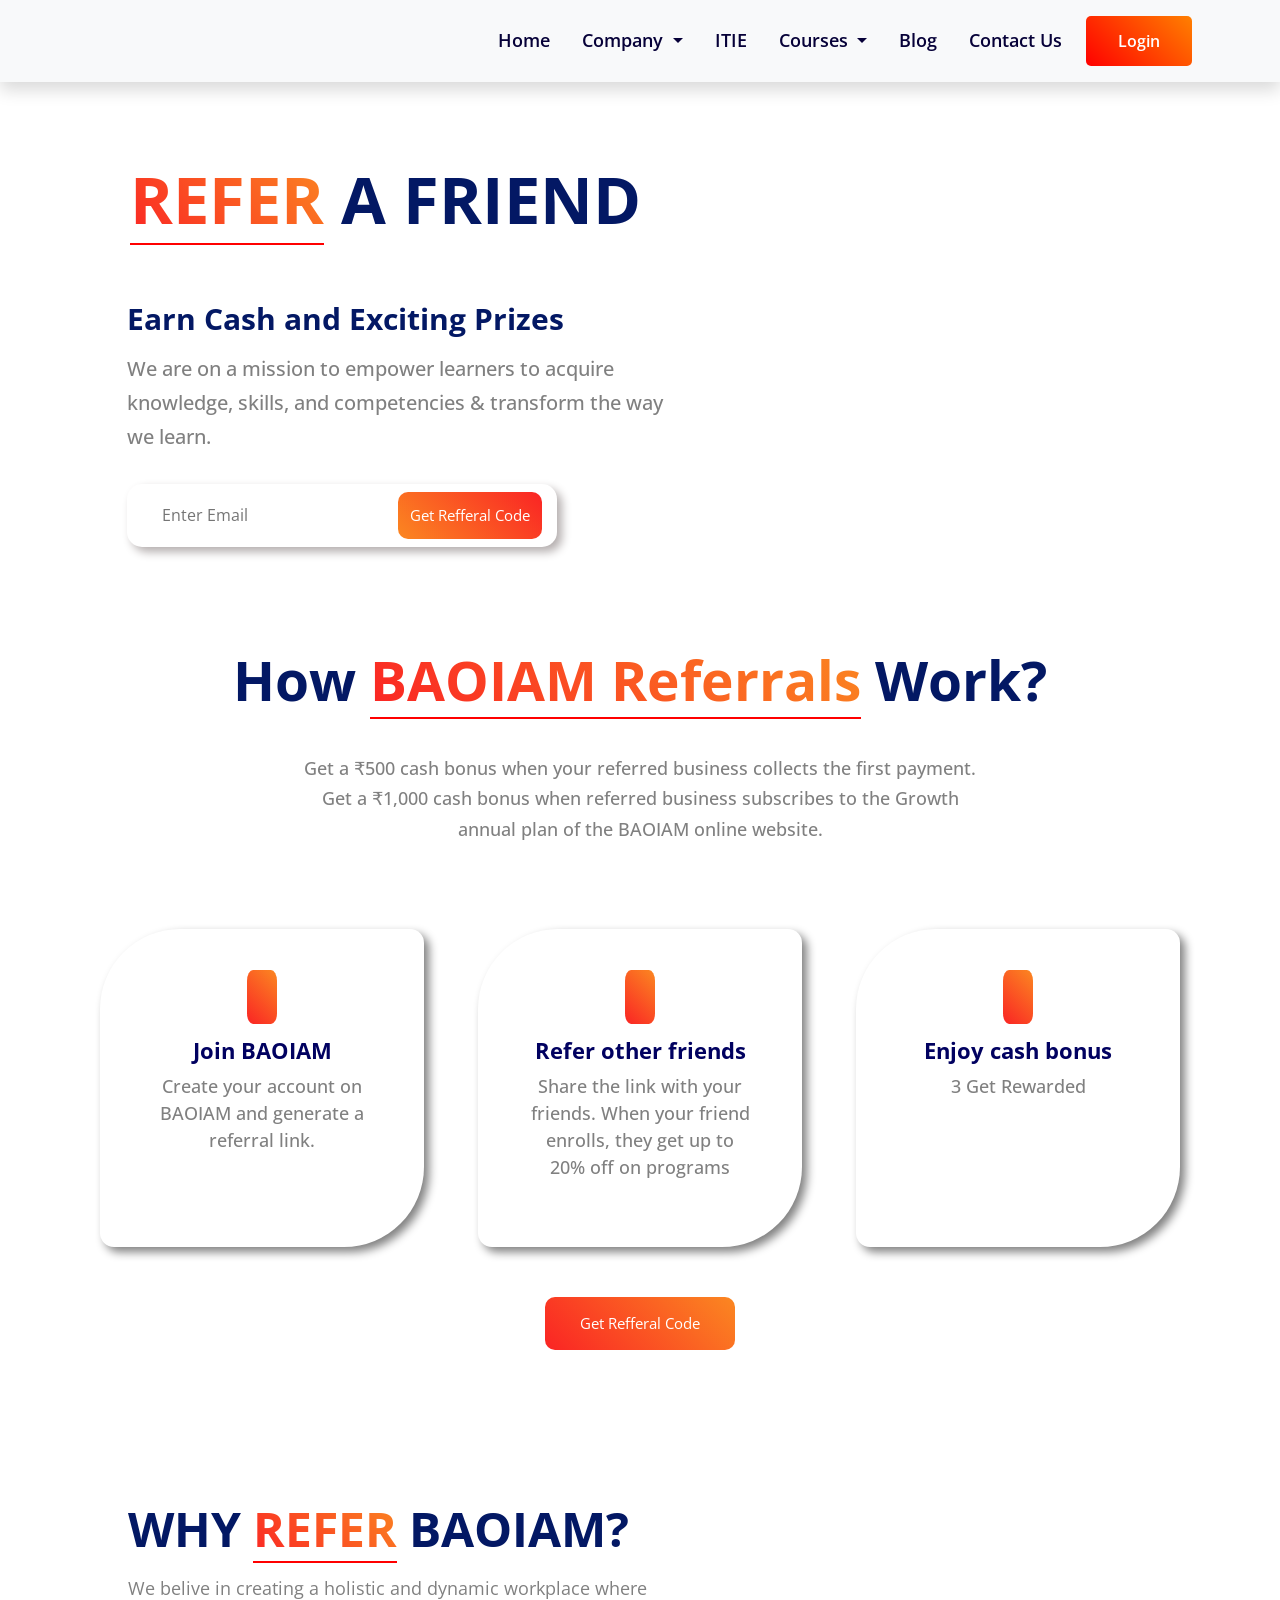
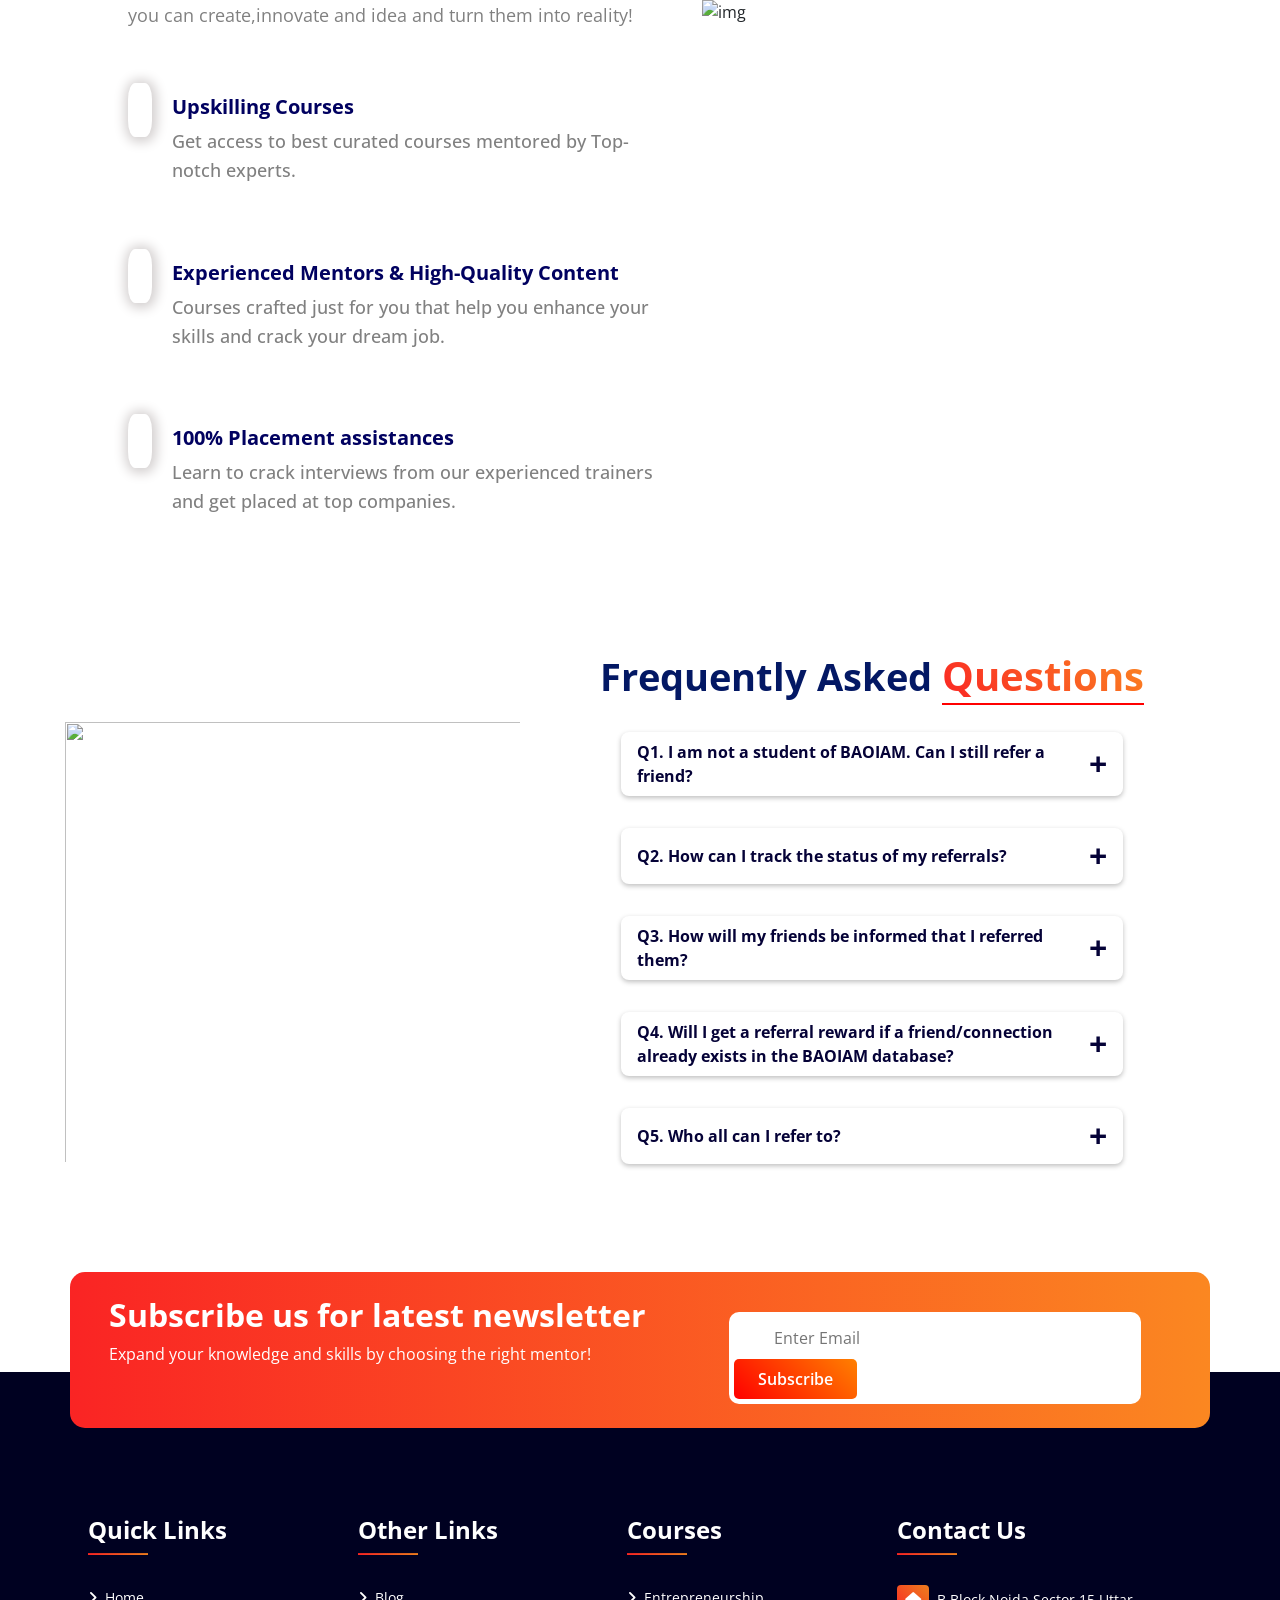
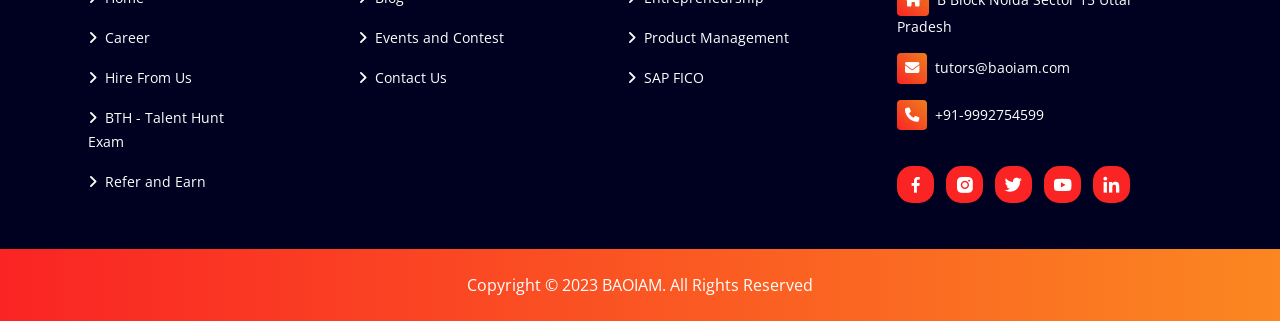
==== commit 6f2c469d: "add and delete some files from course-master" ====
--- a/Baoiam-refer-page-main/index.html
+++ b/Baoiam-refer-page-main/index.html
@@ -26,7 +26,7 @@
 
   <header>
     <nav class="navbar fixed-top navbar-expand-lg navbar-light bg-light shadow p-2  pr-3" id="navbar">
-      <a class="navbar-brand" href="">
+      <a class="navbar-brand" href="/index.html">
         <img src="image/brand.png" alt="">
       </a>
       <button class="navbar-toggler" type="button" data-toggle="collapse" data-target="#navbarNavDropdown"
@@ -66,9 +66,9 @@
           <li class="nav-item">
             <a class="nav-link" href="./Blog-Section-main/main-blog.html">Blog</a>
           </li>
-          <li class="nav-item">
+          <!-- <li class="nav-item">
             <a class="nav-link" href="./Baoiam-refer-page-main/index.html">Refer & Earn</a>
-          </li>
+          </li> -->
           <li class="nav-item active">
             <a class="nav-link" id="active" href="../contact-page/index.html">Contact Us</a>
           </li>
--- a/Baoiam-refer-page-main/refer.css
+++ b/Baoiam-refer-page-main/refer.css
@@ -133,7 +133,7 @@
 }
 
 .form input{
-  /* border: 1px solid red; */
+  /* border: 1px solid rgb(50, 230, 65); */
   border-radius: 5px;
   border-style: none;
   color: rgb(29, 29, 29);
@@ -638,6 +638,10 @@
   padding-left: 5px;
   }
 
+  .fa-xmark{
+    font-size: 2rem;
+  }
+
 
 
 @media screen and (max-width:1400px) {
--- a/Baoiam-refer-page-main/Header-footer.css
+++ b/Baoiam-refer-page-main/Header-footer.css
@@ -150,6 +150,10 @@
     .form input{
       padding:9px 1rem;
     }
+}
+
+.fa-xmark{
+  font-size: 2rem;
 }
 
 @media (max-width: 769px) {
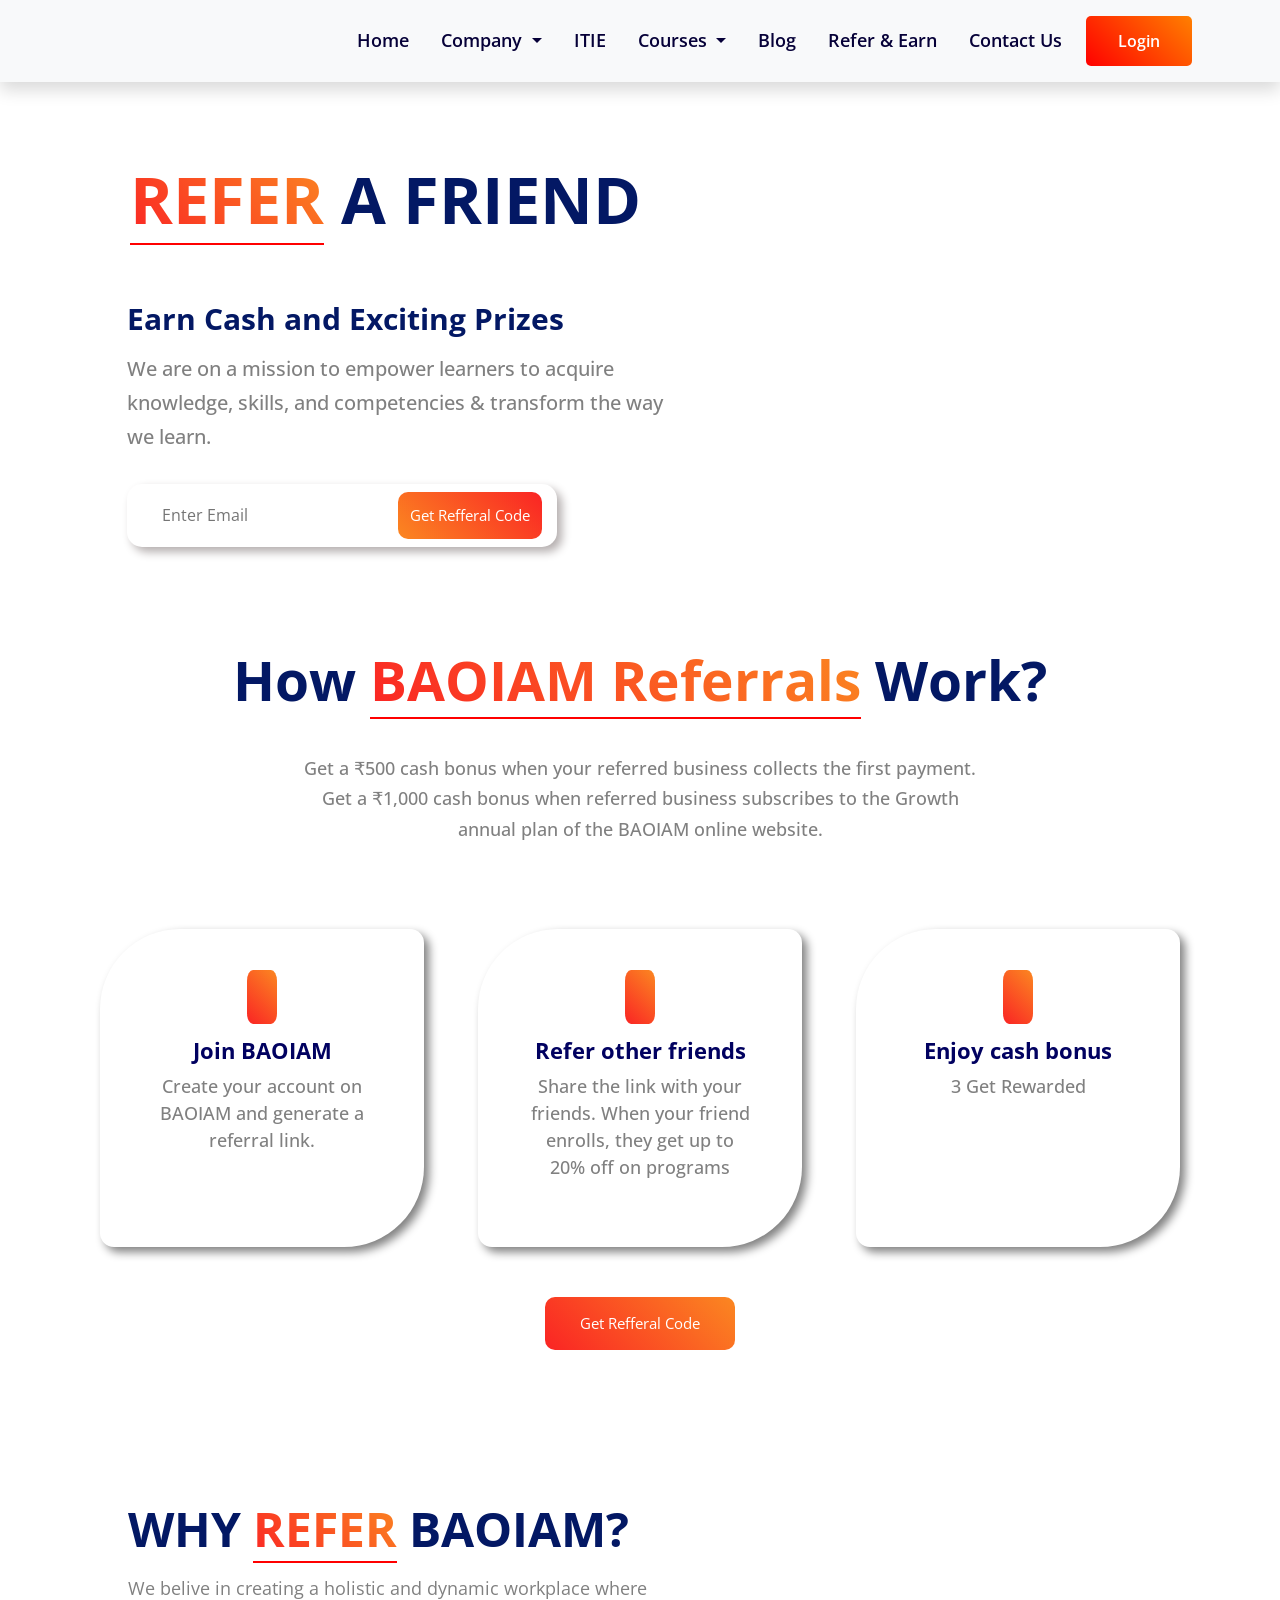
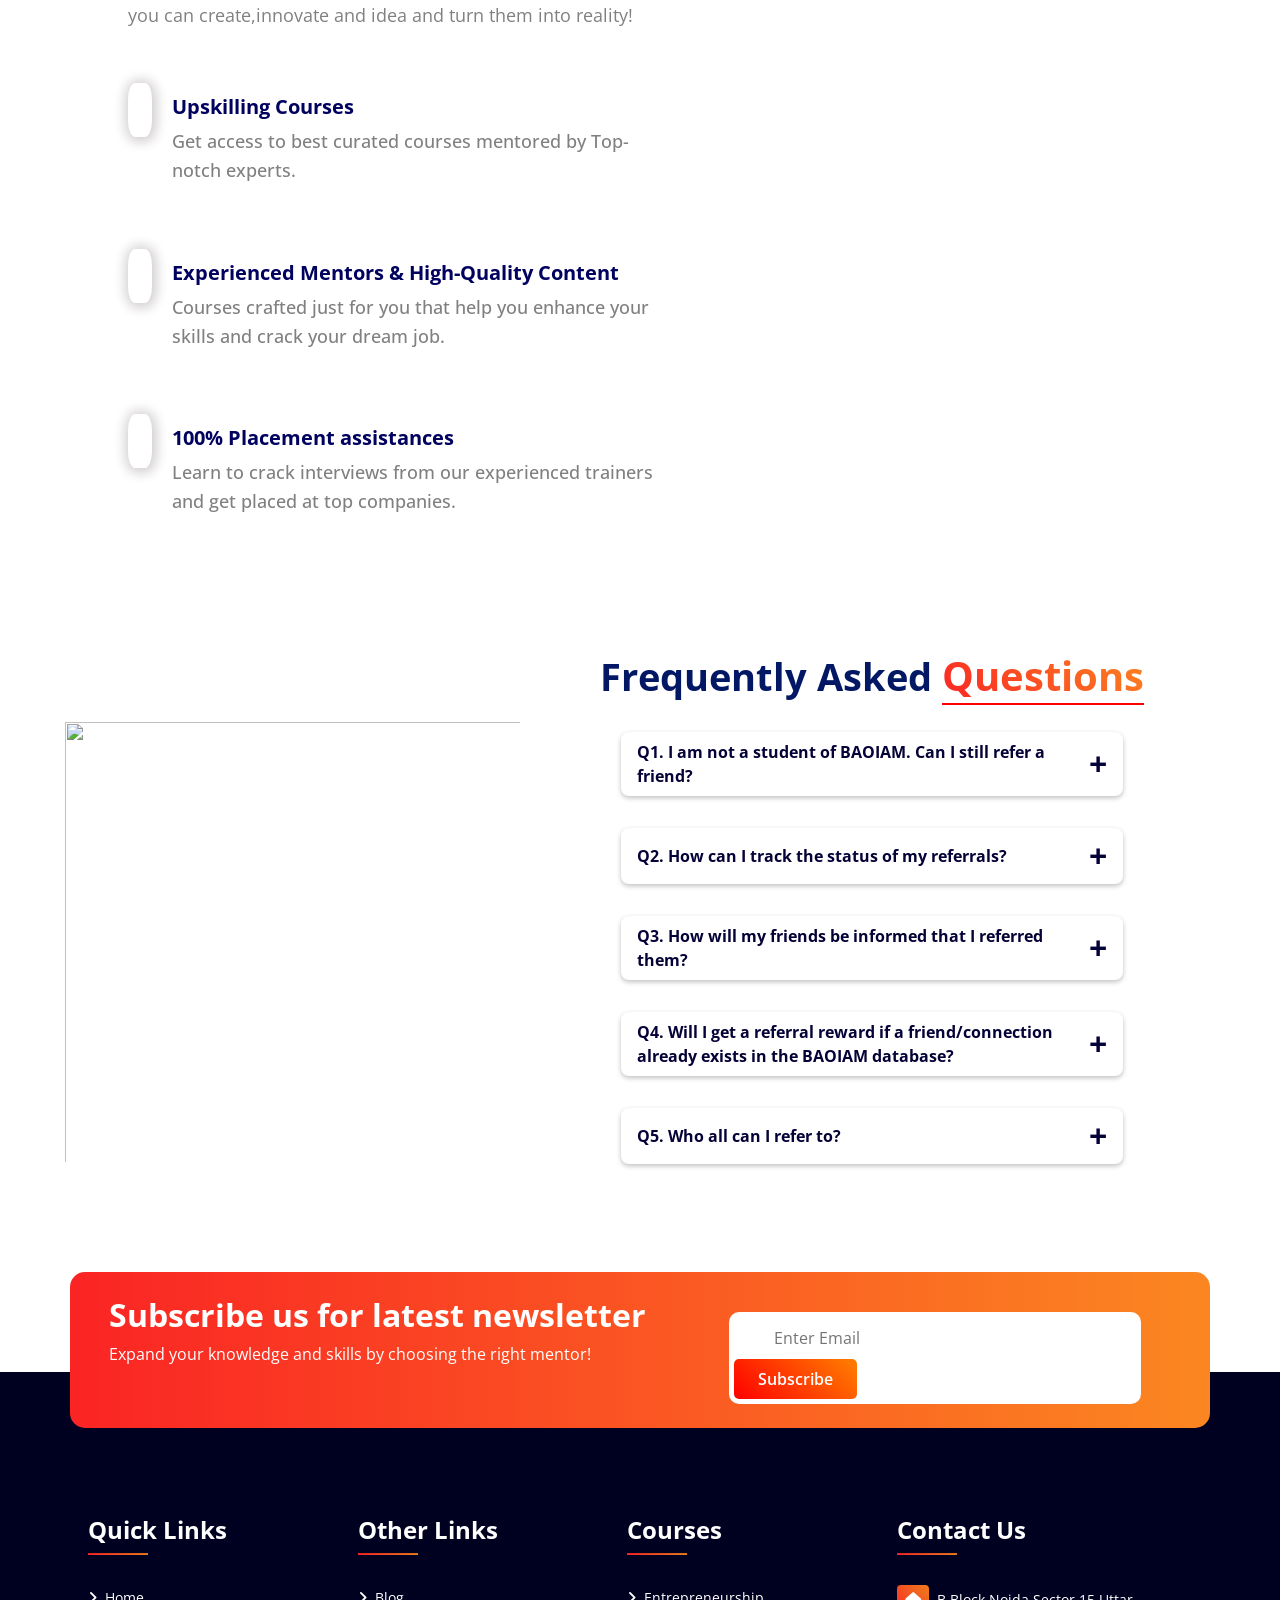
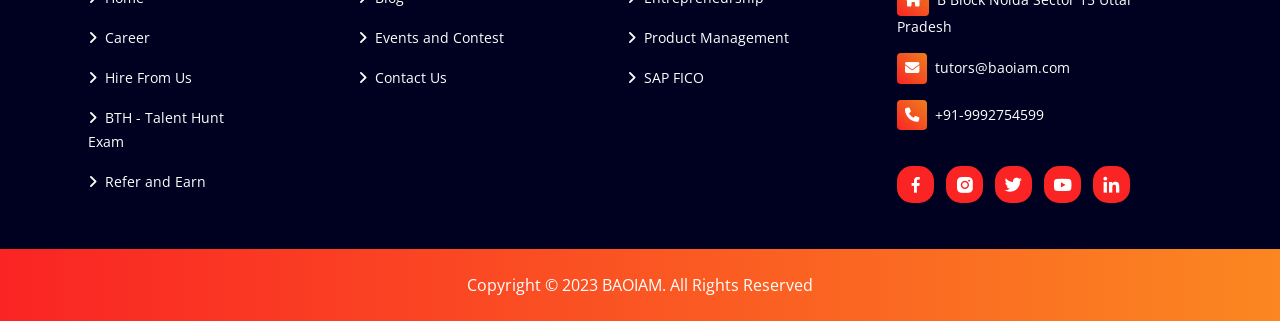
==== commit 8ab6544d: "contact page changes adding cross button" ====
--- a/Baoiam-refer-page-main/index.html
+++ b/Baoiam-refer-page-main/index.html
@@ -26,7 +26,7 @@
 
   <header>
     <nav class="navbar fixed-top navbar-expand-lg navbar-light bg-light shadow p-2  pr-3" id="navbar">
-      <a class="navbar-brand" href="/index.html">
+      <a class="navbar-brand" href="">
         <img src="image/brand.png" alt="">
       </a>
       <button class="navbar-toggler" type="button" data-toggle="collapse" data-target="#navbarNavDropdown"
@@ -66,9 +66,9 @@
           <li class="nav-item">
             <a class="nav-link" href="./Blog-Section-main/main-blog.html">Blog</a>
           </li>
-          <!-- <li class="nav-item">
+          <li class="nav-item">
             <a class="nav-link" href="./Baoiam-refer-page-main/index.html">Refer & Earn</a>
-          </li> -->
+          </li>
           <li class="nav-item active">
             <a class="nav-link" id="active" href="../contact-page/index.html">Contact Us</a>
           </li>
@@ -95,7 +95,7 @@
           We are on a mission to empower learners to acquire knowledge, skills,
           and competencies & transform the way we learn.
         </p>
-        <form action="" class="rf_col_form">
+        <form action="">
           <input type="email" class="emailtext" name="Email" placeholder="Enter Email" required />
           <button type="submit" class="bttn">Get Refferal Code</button>
         </form>
@@ -163,7 +163,6 @@
       <button type="submit" class="bttn2">Get Refferal Code</button>
     </div>
   </section>
-
   <!--why SECTION-->
   <section class="why">
     <div class="why_list">
@@ -208,7 +207,7 @@
         </div>
       </div>
       <div class="list2">
-        <img src="image/Yes_or_no.png" alt="img">
+        <img src="image/Yes_or_no.png" alt="">
       </div>
     </div>
   </section>
@@ -293,7 +292,7 @@
         <p>Expand your knowledge and skills by choosing the right mentor!</p>
       </div>
       <div class="col-md-5 pt-3">
-        <div class="form form-subs">
+        <div class="form">
           <input type="email" name="Email" placeholder="Enter Email" required>
           <button type="Submit" class="btn-3">Subscribe</button>
         </div>
@@ -443,6 +442,7 @@
       });
     });
   </script>
+    <script src="style.js"></script>
 </body>
 
 </html>
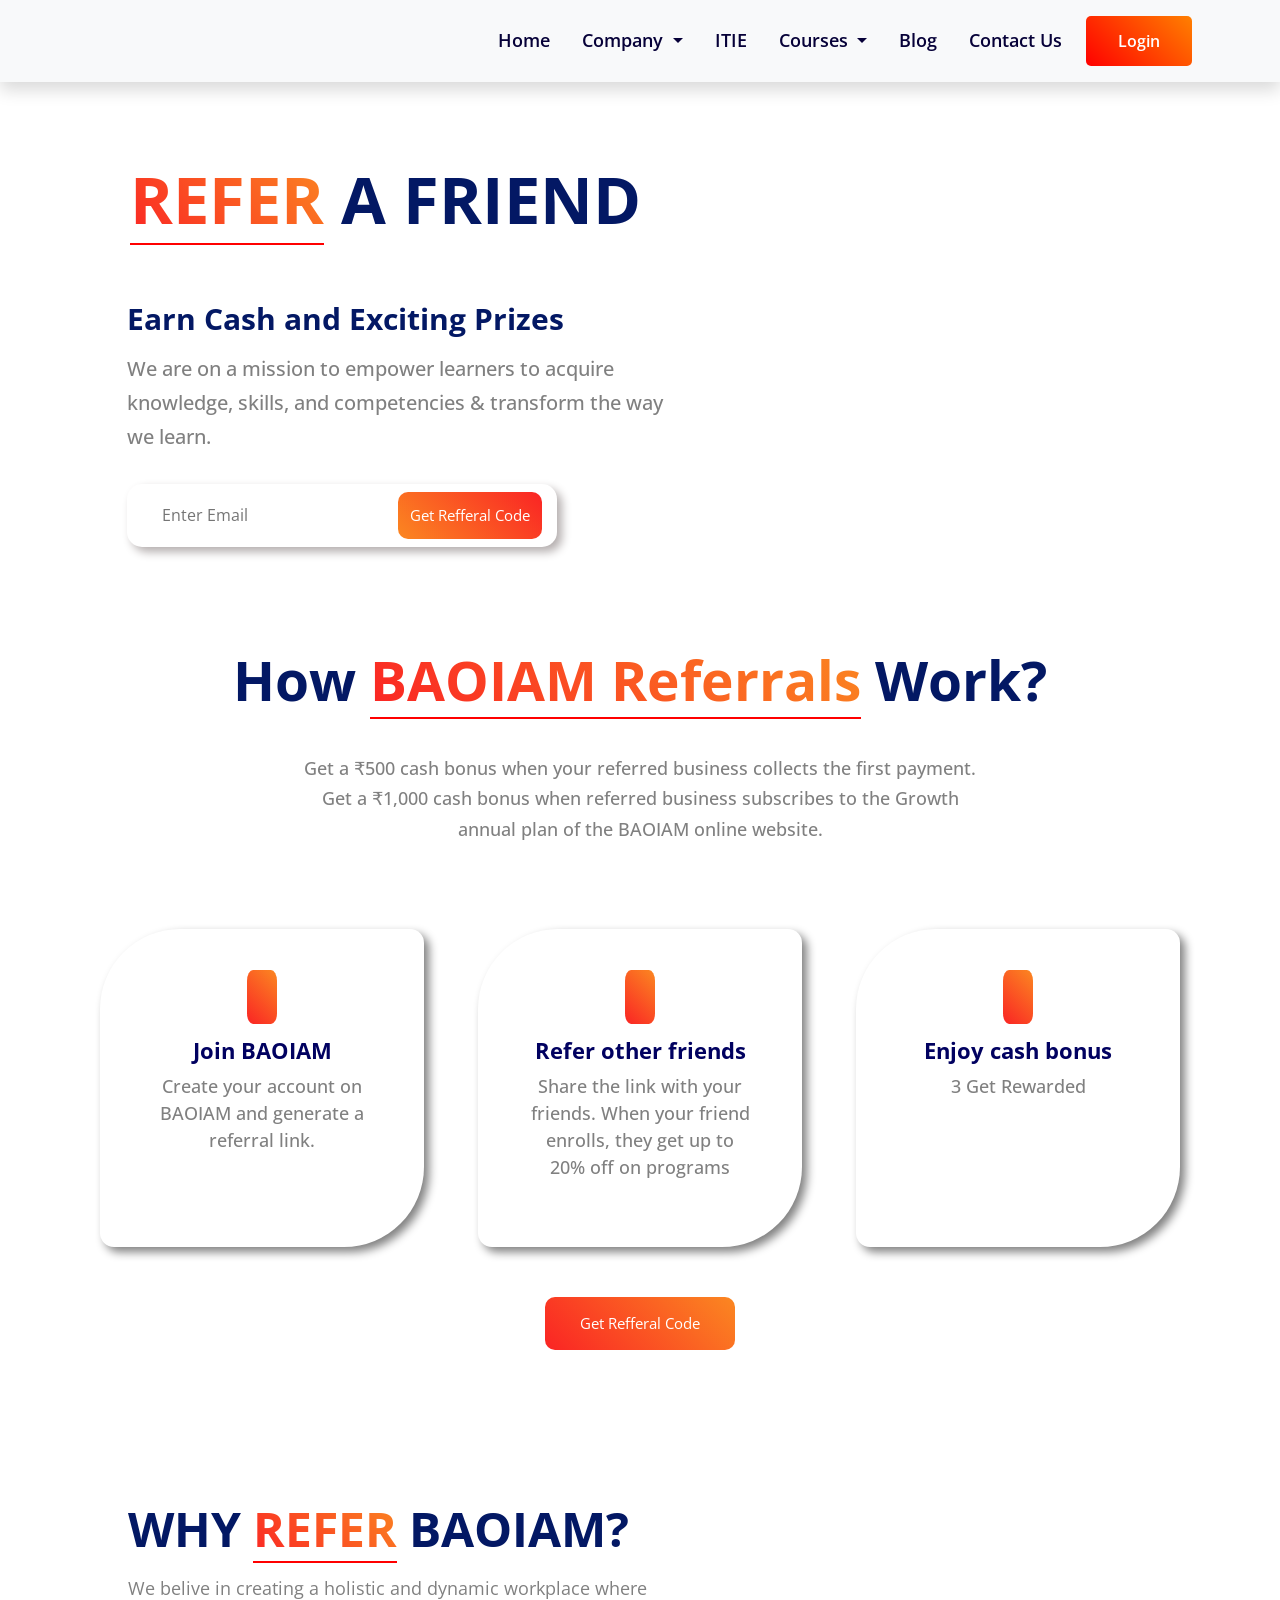
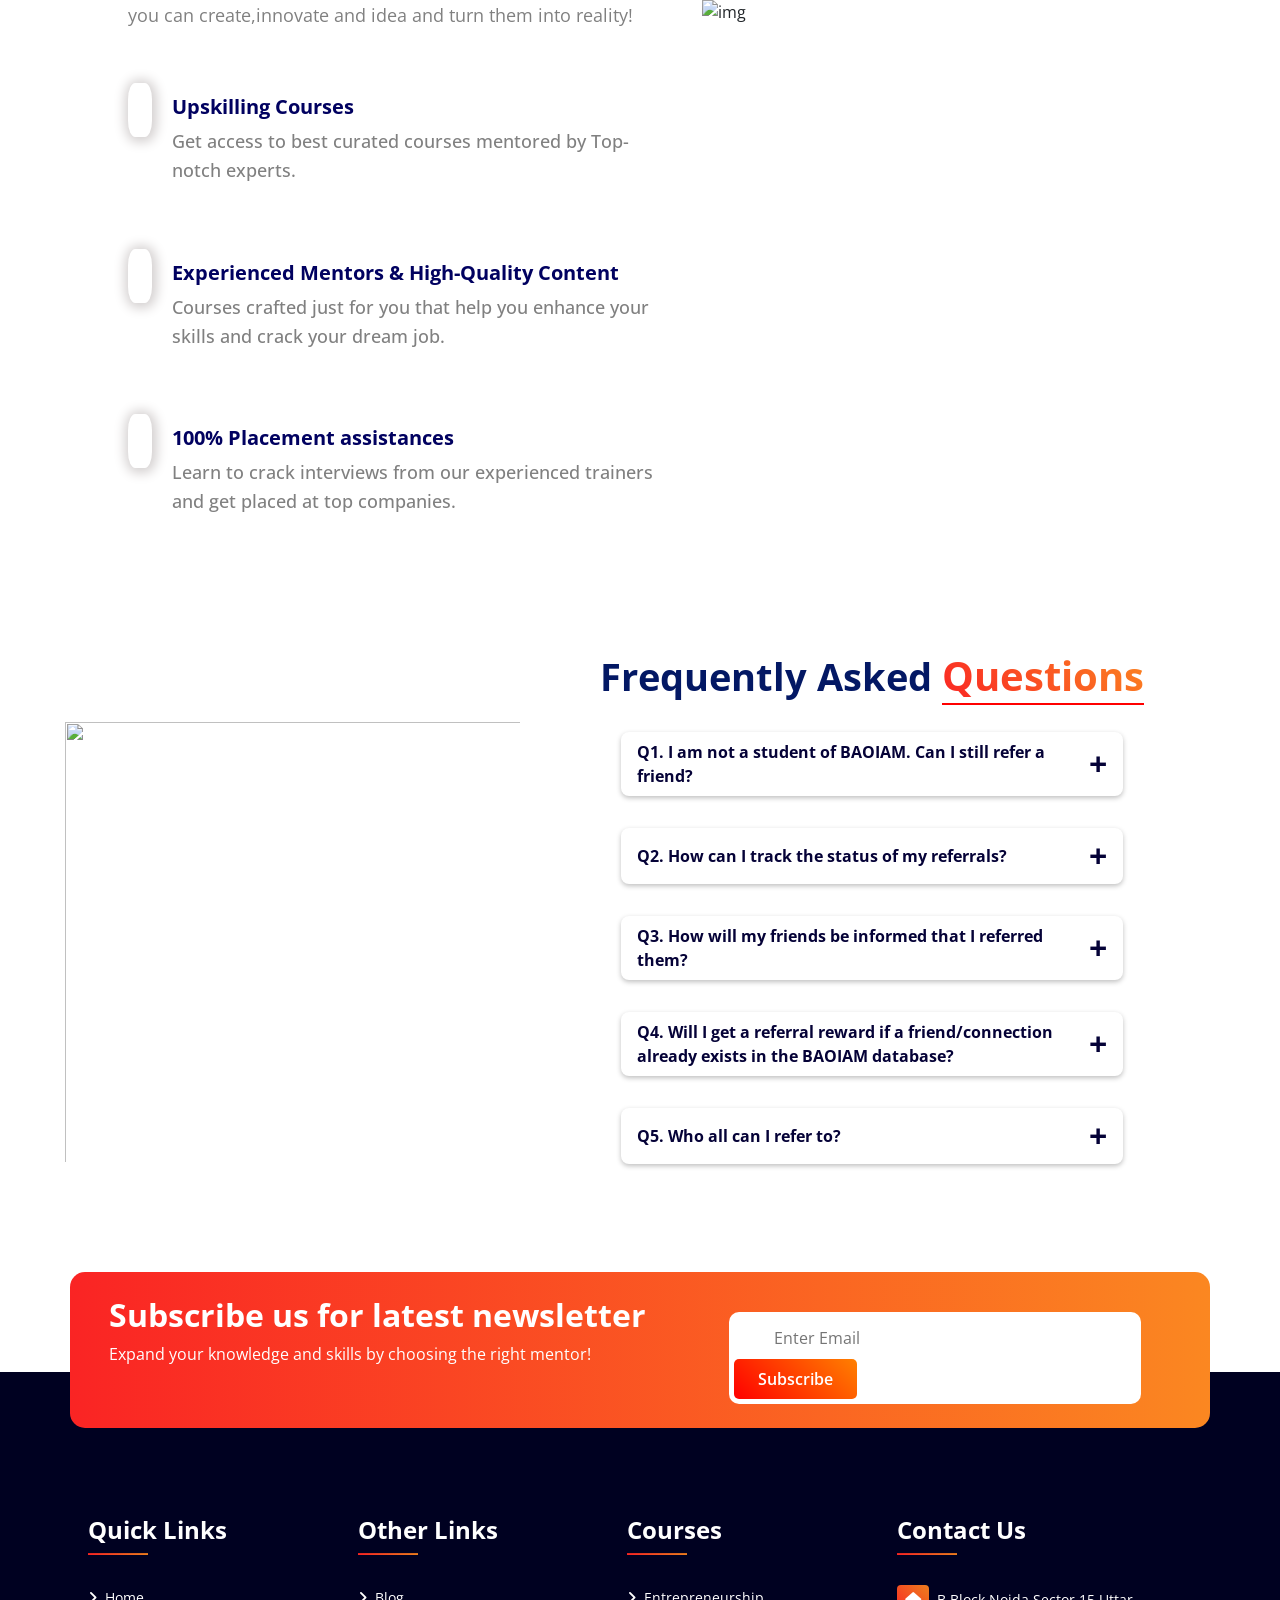
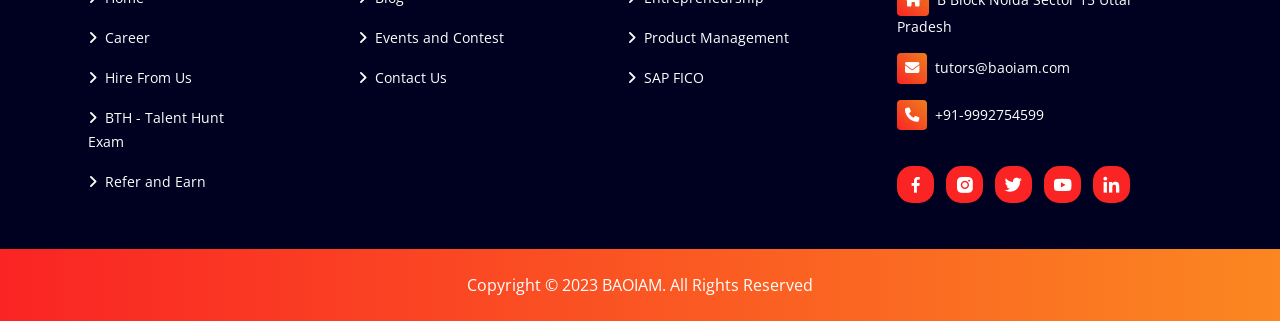
==== commit d3e3209e: "Merge pull request #17 from GOPAL181/main contact page changes adding cross button" ====
--- a/Baoiam-refer-page-main/index.html
+++ b/Baoiam-refer-page-main/index.html
@@ -26,7 +26,7 @@
 
   <header>
     <nav class="navbar fixed-top navbar-expand-lg navbar-light bg-light shadow p-2  pr-3" id="navbar">
-      <a class="navbar-brand" href="">
+      <a class="navbar-brand" href="/index.html">
         <img src="image/brand.png" alt="">
       </a>
       <button class="navbar-toggler" type="button" data-toggle="collapse" data-target="#navbarNavDropdown"
@@ -66,9 +66,9 @@
           <li class="nav-item">
             <a class="nav-link" href="./Blog-Section-main/main-blog.html">Blog</a>
           </li>
-          <li class="nav-item">
+          <!-- <li class="nav-item">
             <a class="nav-link" href="./Baoiam-refer-page-main/index.html">Refer & Earn</a>
-          </li>
+          </li> -->
           <li class="nav-item active">
             <a class="nav-link" id="active" href="../contact-page/index.html">Contact Us</a>
           </li>
@@ -95,7 +95,7 @@
           We are on a mission to empower learners to acquire knowledge, skills,
           and competencies & transform the way we learn.
         </p>
-        <form action="">
+        <form action="" class="rf_col_form">
           <input type="email" class="emailtext" name="Email" placeholder="Enter Email" required />
           <button type="submit" class="bttn">Get Refferal Code</button>
         </form>
@@ -163,6 +163,7 @@
       <button type="submit" class="bttn2">Get Refferal Code</button>
     </div>
   </section>
+
   <!--why SECTION-->
   <section class="why">
     <div class="why_list">
@@ -207,7 +208,7 @@
         </div>
       </div>
       <div class="list2">
-        <img src="image/Yes_or_no.png" alt="">
+        <img src="image/Yes_or_no.png" alt="img">
       </div>
     </div>
   </section>
@@ -292,7 +293,7 @@
         <p>Expand your knowledge and skills by choosing the right mentor!</p>
       </div>
       <div class="col-md-5 pt-3">
-        <div class="form">
+        <div class="form form-subs">
           <input type="email" name="Email" placeholder="Enter Email" required>
           <button type="Submit" class="btn-3">Subscribe</button>
         </div>
